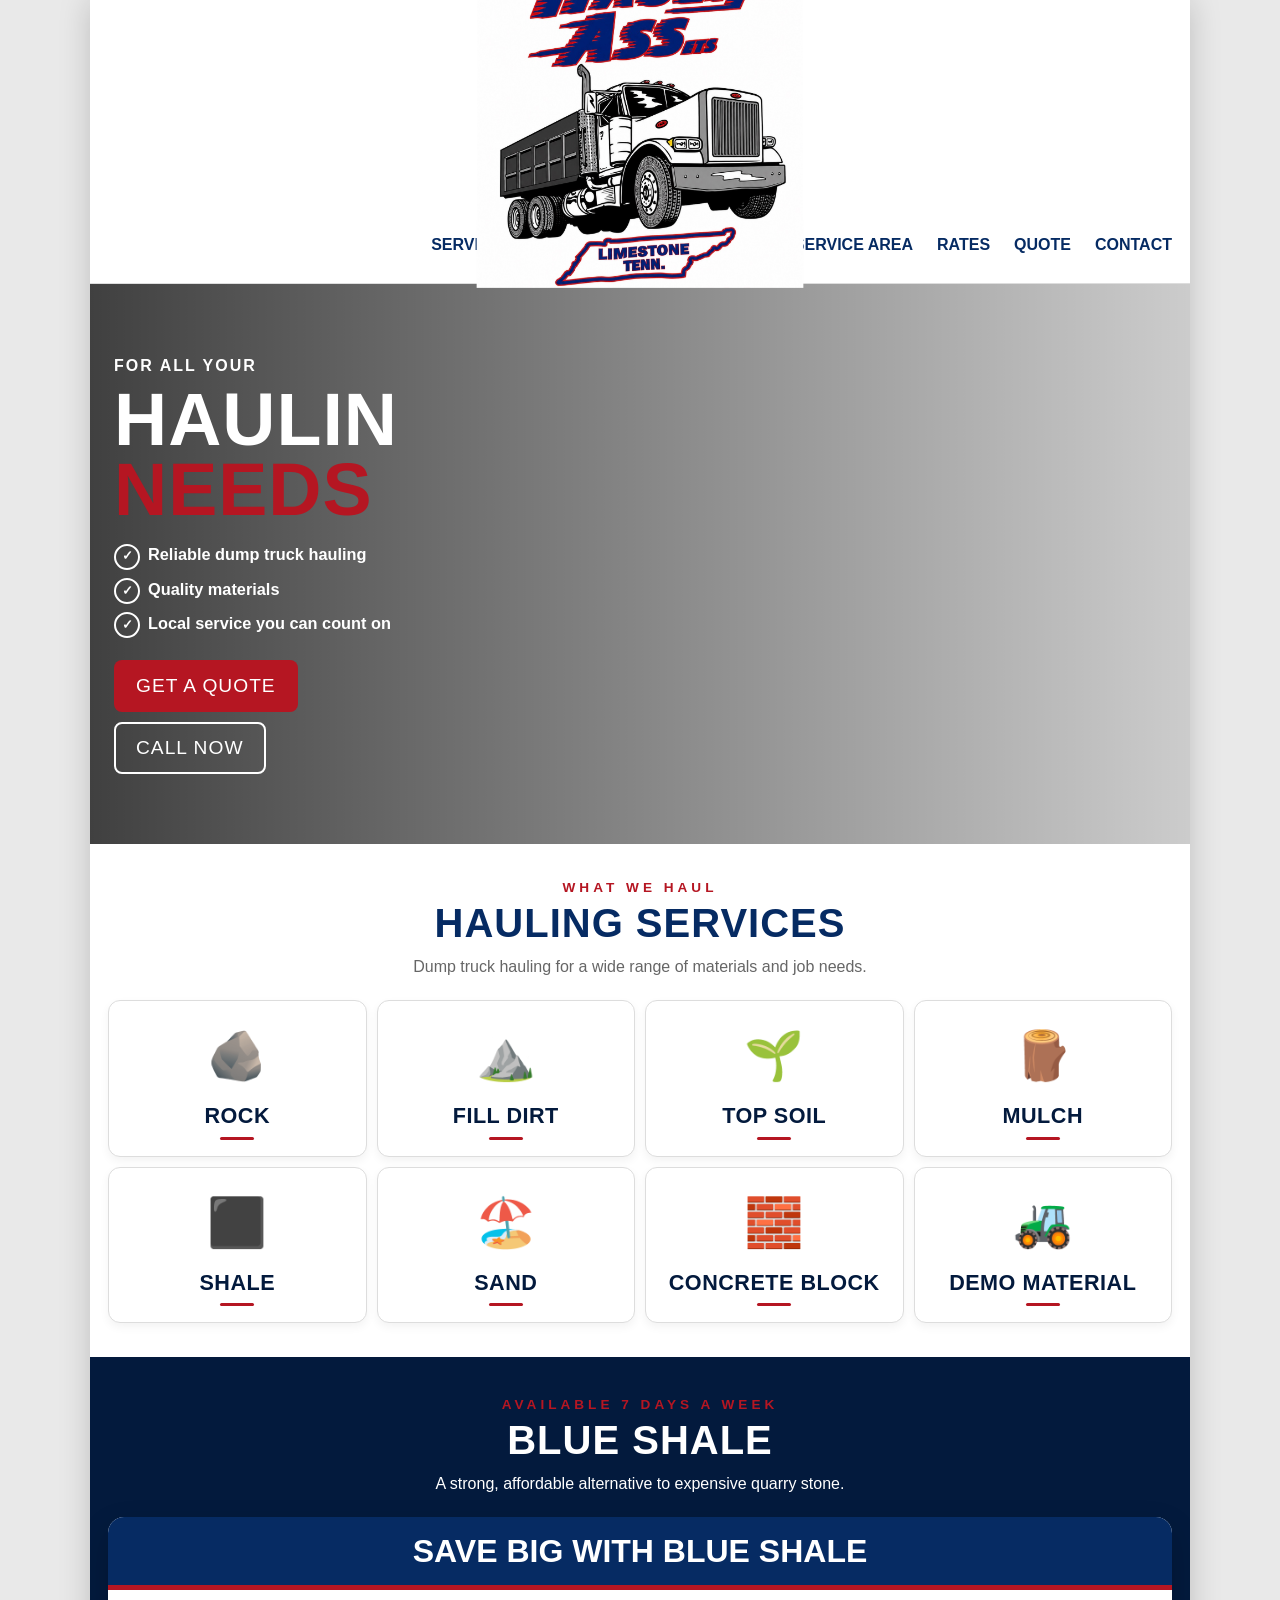
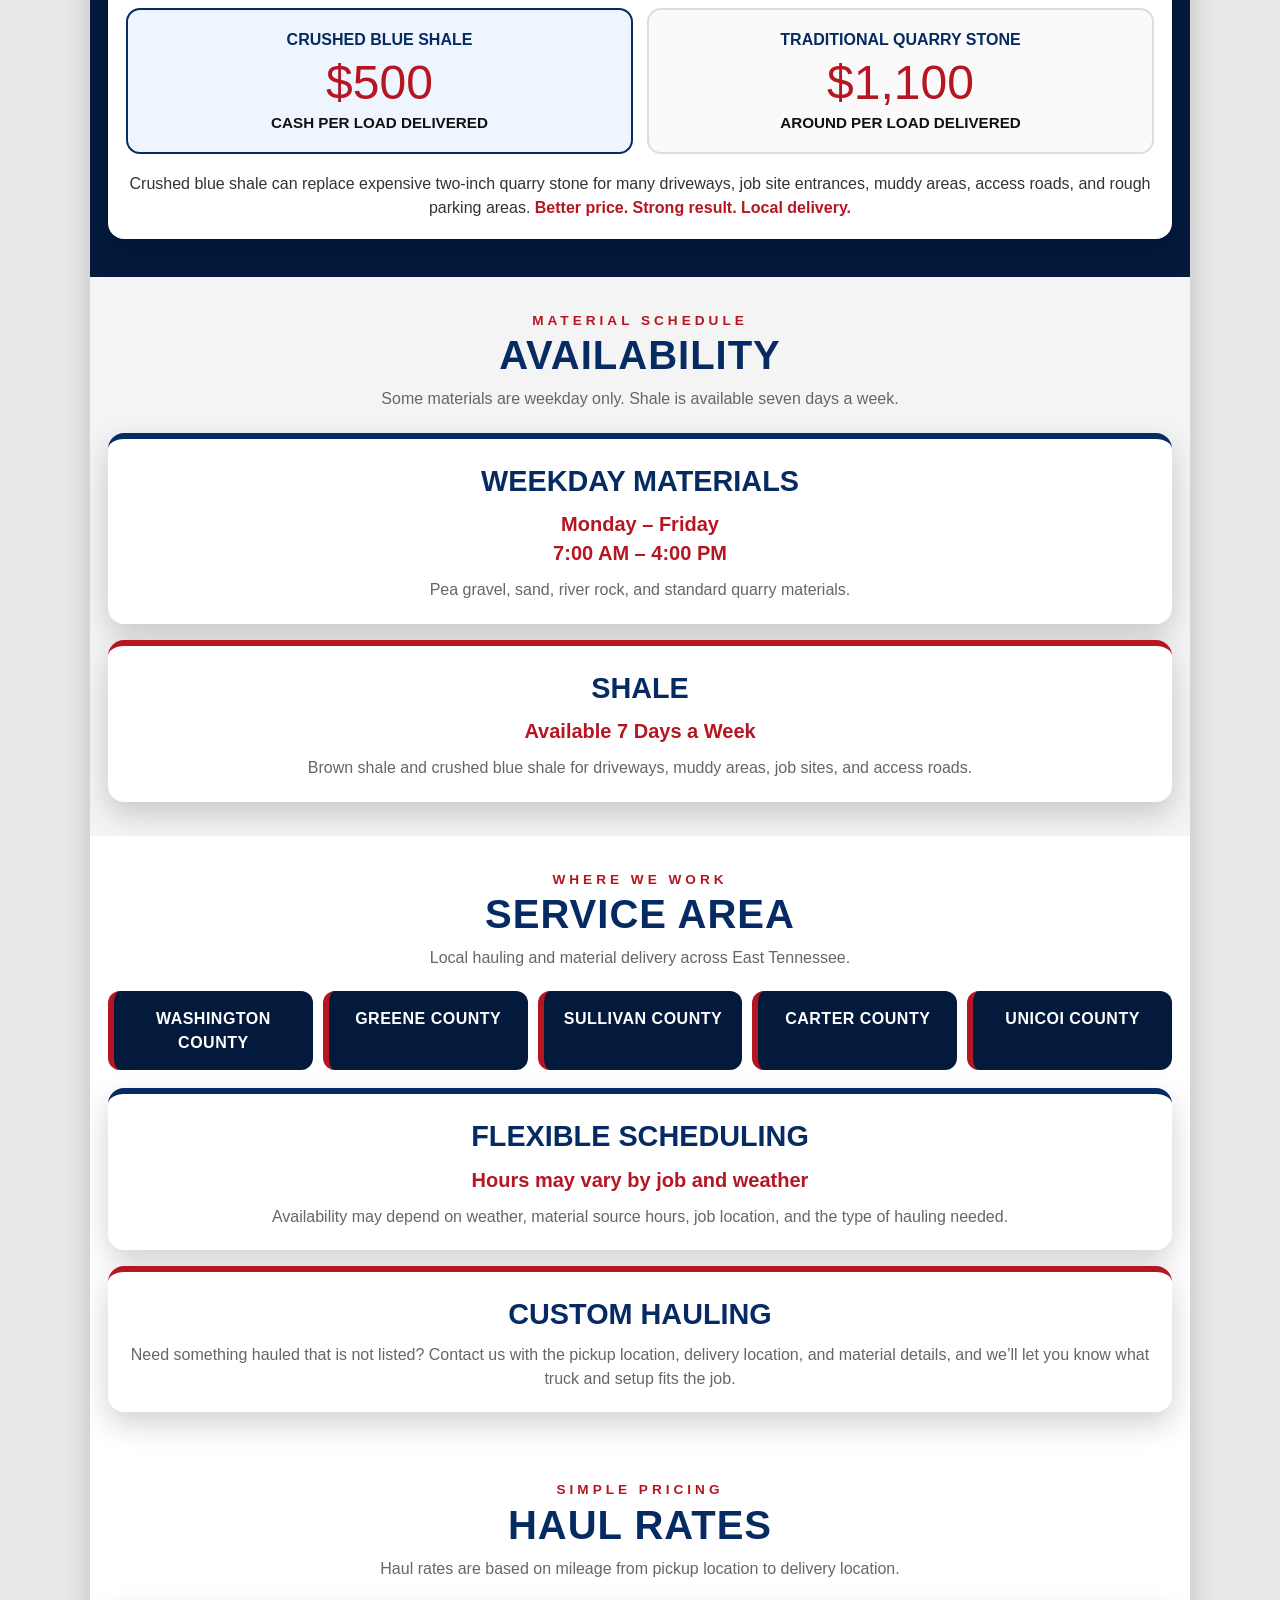
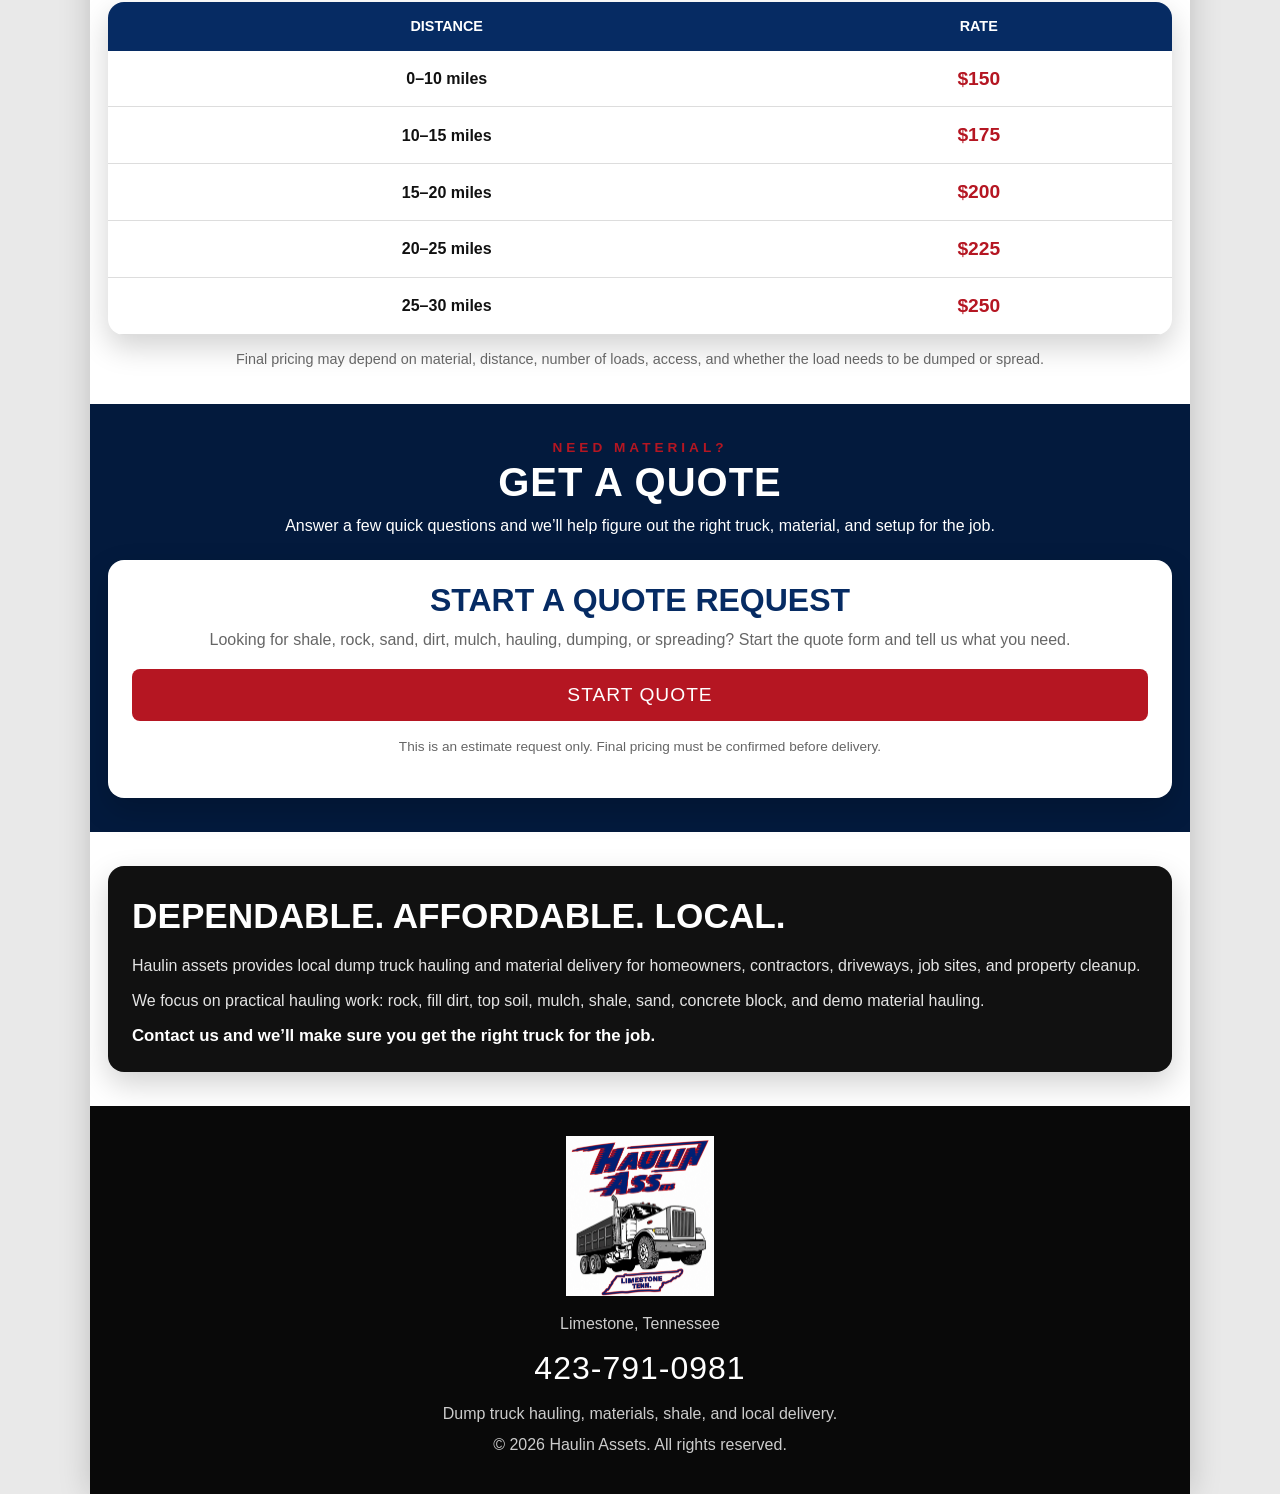
==== index.html @ c2691065 "Add files via upload" ====
<!DOCTYPE html>
<html lang="en">
<head>
  <meta charset="UTF-8" />
  <meta name="viewport" content="width=device-width, initial-scale=1.0" />

  <title>Haulin Assets | Dump Truck Hauling</title>

  <meta
    name="description"
    content="Haulin Assets provides dump truck hauling, shale, rock, fill dirt, top soil, mulch, sand, concrete block, and material delivery in Limestone, Tennessee and surrounding areas."
  />

  <link rel="stylesheet" href="style.css" />
</head>

<body>

  <!-- LOGO SLAM INTRO -->
  <div class="intro-screen" id="introScreen">
    <img src="logo.png" alt="Haulin Ass ETS ASSets logo" class="intro-logo" />
  </div>

  <div class="page">

    <header class="header">
      <div class="header-inner">
        <a href="#top" class="logo-wrap" aria-label="Haulin Ass ETS ASSets home">
          <img src="logo.png" alt="Haulin Ass ETS ASSets logo" />
        </a>

        <button class="menu-btn" id="menuBtn" aria-label="Open navigation">
          <span class="menu-icon"></span>
        </button>
      </div>

      <nav class="nav" id="nav">
        <a href="#services">Services</a>
        <a href="#blue-shale">Blue Shale</a>
        <a href="#availability">Availability</a>
        <a href="#service-area">Service Area</a>
        <a href="#rates">Rates</a>
        <a href="quote.html">Quote</a>
        <a href="#contact">Contact</a>
      </nav>
    </header>

    <main id="top">

      <section class="hero">
        <div class="hero-content">
          <div class="eyebrow">For All Your</div>

          <h1>
            Haulin
            <span>Needs</span>
          </h1>

          <ul class="hero-list">
            <li>Reliable dump truck hauling</li>
            <li>Quality materials</li>
            <li>Local service you can count on</li>
          </ul>

          <div class="btn-row">
            <a class="btn btn-red" href="quote.html">Get a Quote</a>
            <a class="btn btn-outline" href="tel:4237910981">Call Now</a>
          </div>
        </div>
      </section>

      <section id="services">
        <div class="section-title">
          <div class="small">What We Haul</div>
          <h2>Hauling Services</h2>
          <p>Dump truck hauling for a wide range of materials and job needs.</p>
        </div>

        <div class="service-grid">
          <div class="service-card">
            <div class="service-icon">🪨</div>
            <h3>Rock</h3>
          </div>

          <div class="service-card">
            <div class="service-icon">⛰️</div>
            <h3>Fill Dirt</h3>
          </div>

          <div class="service-card">
            <div class="service-icon">🌱</div>
            <h3>Top Soil</h3>
          </div>

          <div class="service-card">
            <div class="service-icon">🪵</div>
            <h3>Mulch</h3>
          </div>

          <div class="service-card">
            <div class="service-icon">⬛</div>
            <h3>Shale</h3>
          </div>

          <div class="service-card">
            <div class="service-icon">🏖️</div>
            <h3>Sand</h3>
          </div>

          <div class="service-card">
            <div class="service-icon">🧱</div>
            <h3>Concrete Block</h3>
          </div>

          <div class="service-card">
            <div class="service-icon">🚜</div>
            <h3>Demo Material</h3>
          </div>
        </div>
      </section>

      <section class="blue-shale" id="blue-shale">
        <div class="section-title">
          <div class="small">Available 7 Days a Week</div>
          <h2>Blue Shale</h2>
          <p>A strong, affordable alternative to expensive quarry stone.</p>
        </div>

        <div class="price-box">
          <div class="price-top">
            <h3>Save Big With Blue Shale</h3>
          </div>

          <div class="compare">
            <div class="compare-card highlight">
              <h4>Crushed Blue Shale</h4>
              <div class="price">$500</div>
              <div class="price-note">Cash per load delivered</div>
            </div>

            <div class="compare-card">
              <h4>Traditional Quarry Stone</h4>
              <div class="price">$1,100</div>
              <div class="price-note">Around per load delivered</div>
            </div>
          </div>

          <div class="shale-copy">
            <p>
              Crushed blue shale can replace expensive two-inch quarry stone for many driveways,
              job site entrances, muddy areas, access roads, and rough parking areas.
              <strong>Better price. Strong result. Local delivery.</strong>
            </p>
          </div>
        </div>
      </section>

      <section class="availability" id="availability">
        <div class="section-title">
          <div class="small">Material Schedule</div>
          <h2>Availability</h2>
          <p>Some materials are weekday only. Shale is available seven days a week.</p>
        </div>

        <div class="availability-card">
          <h3>Weekday Materials</h3>
          <div class="time">Monday – Friday<br />7:00 AM – 4:00 PM</div>
          <p>Pea gravel, sand, river rock, and standard quarry materials.</p>
        </div>

        <div class="availability-card">
          <h3>Shale</h3>
          <div class="time">Available 7 Days a Week</div>
          <p>Brown shale and crushed blue shale for driveways, muddy areas, job sites, and access roads.</p>
        </div>
      </section>

      <section class="service-area" id="service-area">
        <div class="section-title">
          <div class="small">Where We Work</div>
          <h2>Service Area</h2>
          <p>Local hauling and material delivery across East Tennessee.</p>
        </div>

        <div class="area-grid">
          <div class="area-card">Washington County</div>
          <div class="area-card">Greene County</div>
          <div class="area-card">Sullivan County</div>
          <div class="area-card">Carter County</div>
          <div class="area-card">Unicoi County</div>
        </div>

        <div class="availability-card area-note">
          <h3>Flexible Scheduling</h3>
          <div class="time">Hours may vary by job and weather</div>
          <p>
            Availability may depend on weather, material source hours, job location,
            and the type of hauling needed.
          </p>
        </div>

        <div class="availability-card area-note">
          <h3>Custom Hauling</h3>
          <p>
            Need something hauled that is not listed? Contact us with the pickup location,
            delivery location, and material details, and we’ll let you know what truck
            and setup fits the job.
          </p>
        </div>
      </section>

      <section id="rates">
        <div class="section-title">
          <div class="small">Simple Pricing</div>
          <h2>Haul Rates</h2>
          <p>Haul rates are based on mileage from pickup location to delivery location.</p>
        </div>

        <table class="rates-table">
          <thead>
            <tr>
              <th>Distance</th>
              <th>Rate</th>
            </tr>
          </thead>

          <tbody>
            <tr>
              <td>0–10 miles</td>
              <td>$150</td>
            </tr>
            <tr>
              <td>10–15 miles</td>
              <td>$175</td>
            </tr>
            <tr>
              <td>15–20 miles</td>
              <td>$200</td>
            </tr>
            <tr>
              <td>20–25 miles</td>
              <td>$225</td>
            </tr>
            <tr>
              <td>25–30 miles</td>
              <td>$250</td>
            </tr>
          </tbody>
        </table>

        <p class="rate-note">
          Final pricing may depend on material, distance, number of loads, access,
          and whether the load needs to be dumped or spread.
        </p>
      </section>

      <section class="quote-preview" id="quote">
        <div class="section-title">
          <div class="small">Need Material?</div>
          <h2>Get a Quote</h2>
          <p>
            Answer a few quick questions and we’ll help figure out the right truck,
            material, and setup for the job.
          </p>
        </div>

        <div class="quote-preview-card">
          <h3>Start a Quote Request</h3>

          <p>
            Looking for shale, rock, sand, dirt, mulch, hauling, dumping, or spreading?
            Start the quote form and tell us what you need.
          </p>

          <a class="btn btn-red" href="quote.html">Start Quote</a>

          <p class="quote-small-note">
            This is an estimate request only. Final pricing must be confirmed before delivery.
          </p>
        </div>
      </section>

      <section id="about">
        <div class="about-box">
          <h2>Dependable. Affordable. Local.</h2>

          <p>
            Haulin assets provides local dump truck hauling and material delivery
            for homeowners, contractors, driveways, job sites, and property cleanup.
          </p>

          <p>
            We focus on practical hauling work: rock, fill dirt, top soil, mulch, shale,
            sand, concrete block, and demo material hauling.
          </p>

          <p>
            Contact us and we’ll make sure you get the right truck for the job.
          </p>
        </div>
      </section>

    </main>

    <footer class="footer" id="contact">
      <div class="footer-logo">
        <img src="logo.png" alt="Haulin Ass ETS ASSets logo" />
      </div>

      <p>Limestone, Tennessee</p>
      <div class="phone-large">423-791-0981</div>
      <p>Dump truck hauling, materials, shale, and local delivery.</p>
      <p>© 2026 Haulin Assets. All rights reserved.</p>
    </footer>

  </div>

  <div class="bottom-bar">
    <a href="tel:4237910981">
      <span>☎</span>
      Call Now
    </a>

    <a href="quote.html">
      <span>☑</span>
      Get Quote
    </a>

    <a href="#service-area">
      <span>📍</span>
      Service Area
    </a>
  </div>

  <script src="script.js"></script>
</body>
</html>
---- style.css ----
:root {
  --red: #b51622;
  --blue: #062b63;
  --dark-blue: #031a3d;
  --black: #111;
  --white: #fff;
  --light: #f4f4f4;
  --gray: #666;
  --border: #ddd;
  --radius: 16px;
  --shadow: 0 12px 30px rgba(0, 0, 0, 0.18);
  --font-main: Arial, Helvetica, sans-serif;
  --font-heavy: Impact, Haettenschweiler, "Arial Narrow Bold", sans-serif;
}

* {
  box-sizing: border-box;
  margin: 0;
  padding: 0;
}

html {
  scroll-behavior: smooth;
}

body {
  font-family: var(--font-main);
  background: #e9e9e9;
  color: var(--black);
  line-height: 1.45;
}

img {
  display: block;
  width: 100%;
}

a {
  color: inherit;
  text-decoration: none;
}

.page {
  max-width: 480px;
  margin: 0 auto;
  background: var(--white);
  min-height: 100vh;
  overflow: hidden;
  box-shadow: 0 0 30px rgba(0, 0, 0, 0.18);
  padding-bottom: 78px;
}

/* HEADER */

.header {
  position: sticky;
  top: 0;
  z-index: 50;
  background: rgba(255, 255, 255, 0.98);
  border-bottom: 1px solid var(--border);
  backdrop-filter: blur(10px);
}

.header-inner {
  min-height: 230px;
  height: auto;
  padding: 10px 12px;
  display: flex;
  align-items: center;
  justify-content: center;
  position: relative;
  overflow: visible;
}

.logo-wrap {
  width: 100%;
  max-width: 72%;
  height: 210px;
  display: flex;
  align-items: center;
  justify-content: center;
  overflow: visible;
}

.logo-wrap img {
  width: 100%;
  height: 100%;
  max-height: none;
  object-fit: contain;
  transform: none;
  transform-origin: center;
}

.menu-btn {
  width: 48px;
  height: 48px;
  border: none;
  background: transparent;
  display: grid;
  place-items: center;
  cursor: pointer;
  position: absolute;
  right: 20px;
  top: 50%;
  transform: translateY(-50%);
  flex-shrink: 0;
  z-index: 5;
}

.menu-icon,
.menu-icon::before,
.menu-icon::after {
  content: "";
  display: block;
  width: 34px;
  height: 4px;
  background: var(--dark-blue);
  border-radius: 100px;
}

.menu-icon::before {
  transform: translateY(-11px);
}

.menu-icon::after {
  transform: translateY(7px);
}

.nav {
  display: none;
  padding: 0 18px 16px;
  background: var(--white);
  border-top: 1px solid var(--border);
}

.nav.open {
  display: block;
}

.nav a {
  display: block;
  padding: 13px 0;
  font-weight: 900;
  text-transform: uppercase;
  color: var(--blue);
  border-bottom: 1px solid var(--border);
}

/* HERO */

.hero {
  position: relative;
  min-height: 420px;
  background:
    linear-gradient(90deg, rgba(0, 0, 0, 0.75), rgba(0, 0, 0, 0.2)),
    url("hero-truck.jpg");
  background-size: cover;
  background-position: center;
  display: flex;
  align-items: center;
  padding: 36px 24px;
  color: var(--white);
}

.hero-content {
  max-width: 330px;
}

.eyebrow {
  font-weight: 900;
  text-transform: uppercase;
  letter-spacing: 2px;
  color: var(--white);
  font-size: 1rem;
  margin-bottom: 8px;
}

.hero h1 {
  font-family: var(--font-heavy);
  text-transform: uppercase;
  line-height: 0.95;
  font-size: clamp(3rem, 14vw, 4.6rem);
  letter-spacing: 1px;
  margin-bottom: 18px;
}

.hero h1 span {
  color: var(--red);
  display: block;
}

.hero-list {
  list-style: none;
  margin-bottom: 22px;
  display: grid;
  gap: 8px;
  font-weight: 700;
  font-size: 1.02rem;
}

.hero-list li::before {
  content: "✓";
  display: inline-grid;
  place-items: center;
  width: 22px;
  height: 22px;
  margin-right: 8px;
  border: 2px solid var(--white);
  border-radius: 50%;
  font-size: 0.8rem;
}

.btn-row {
  display: flex;
  flex-wrap: wrap;
  gap: 10px;
}

.btn {
  display: inline-flex;
  align-items: center;
  justify-content: center;
  min-height: 52px;
  padding: 0 20px;
  border-radius: 8px;
  border: 2px solid transparent;
  font-family: var(--font-heavy);
  text-transform: uppercase;
  letter-spacing: 1px;
  font-size: 1.2rem;
  cursor: pointer;
}

.btn-red {
  background: var(--red);
  color: var(--white);
}

.btn-blue {
  background: var(--blue);
  color: var(--white);
}

.btn-outline {
  background: transparent;
  border-color: var(--white);
  color: var(--white);
}

/* GENERAL SECTIONS */

section {
  padding: 34px 18px;
}

.section-title {
  text-align: center;
  margin-bottom: 22px;
}

.section-title .small {
  text-transform: uppercase;
  letter-spacing: 4px;
  color: var(--red);
  font-weight: 900;
  font-size: 0.85rem;
  margin-bottom: 5px;
}

.section-title h2 {
  font-family: var(--font-heavy);
  text-transform: uppercase;
  font-size: 2.5rem;
  line-height: 1;
  color: var(--blue);
  letter-spacing: 1px;
}

.section-title p {
  margin-top: 12px;
  color: var(--gray);
  font-size: 1rem;
}

/* SERVICES */

.service-grid {
  display: grid;
  grid-template-columns: repeat(2, 1fr);
  gap: 10px;
}

.service-card {
  border: 1px solid var(--border);
  border-radius: 12px;
  background: var(--white);
  padding: 16px 10px;
  text-align: center;
  box-shadow: 0 4px 10px rgba(0, 0, 0, 0.05);
}

.service-icon {
  height: 78px;
  display: grid;
  place-items: center;
  font-size: 3rem;
  margin-bottom: 10px;
}

.service-card h3 {
  font-family: var(--font-heavy);
  text-transform: uppercase;
  color: var(--dark-blue);
  font-size: 1.35rem;
  line-height: 1;
  letter-spacing: 0.5px;
}

.service-card h3::after {
  content: "";
  display: block;
  width: 34px;
  height: 3px;
  background: var(--red);
  margin: 10px auto 0;
  border-radius: 100px;
}

/* BLUE SHALE */

.blue-shale {
  background: var(--dark-blue);
  color: var(--white);
  padding-top: 38px;
  padding-bottom: 38px;
}

.blue-shale .section-title h2,
.blue-shale .section-title p {
  color: var(--white);
}

.price-box {
  background: var(--white);
  color: var(--black);
  border-radius: var(--radius);
  overflow: hidden;
  box-shadow: var(--shadow);
}

.price-top {
  padding: 18px;
  background: var(--blue);
  color: var(--white);
  text-align: center;
  border-bottom: 5px solid var(--red);
}

.price-top h3 {
  font-family: var(--font-heavy);
  text-transform: uppercase;
  font-size: 2rem;
  line-height: 1;
}

.compare {
  display: grid;
  grid-template-columns: 1fr;
  gap: 14px;
  padding: 18px;
}

.compare-card {
  border: 2px solid var(--border);
  border-radius: 14px;
  padding: 18px;
  text-align: center;
  background: #fafafa;
}

.compare-card.highlight {
  border-color: var(--blue);
  background: #eef5ff;
}

.compare-card h4 {
  text-transform: uppercase;
  color: var(--blue);
  font-weight: 900;
  margin-bottom: 8px;
}

.price {
  font-family: var(--font-heavy);
  color: var(--red);
  font-size: 3rem;
  line-height: 1;
}

.price-note {
  text-transform: uppercase;
  font-weight: 900;
  color: var(--black);
  font-size: 0.95rem;
  margin-top: 5px;
}

.shale-copy {
  padding: 0 18px 20px;
  color: #333;
  text-align: center;
}

.shale-copy strong {
  color: var(--red);
}

/* AVAILABILITY */

.availability {
  background: var(--light);
}

.availability-card {
  background: var(--white);
  border-radius: var(--radius);
  padding: 22px;
  box-shadow: var(--shadow);
  text-align: center;
  border-top: 6px solid var(--blue);
}

.availability-card + .availability-card {
  margin-top: 16px;
  border-top-color: var(--red);
}

.availability-card h3 {
  font-family: var(--font-heavy);
  text-transform: uppercase;
  color: var(--blue);
  font-size: 1.8rem;
  margin-bottom: 8px;
}

.availability-card .time {
  font-weight: 900;
  color: var(--red);
  font-size: 1.25rem;
  margin-bottom: 10px;
}

.availability-card p {
  color: var(--gray);
}

/* SERVICE AREA */

.service-area {
  background: var(--white);
}

.area-grid {
  display: grid;
  grid-template-columns: 1fr;
  gap: 10px;
  margin-bottom: 18px;
}

.area-card {
  background: var(--dark-blue);
  color: var(--white);
  border-left: 6px solid var(--red);
  padding: 16px;
  border-radius: 12px;
  font-weight: 900;
  text-transform: uppercase;
  text-align: center;
  letter-spacing: 0.5px;
}

.area-note {
  margin-top: 16px;
}

/* RATES */

.rates-table {
  width: 100%;
  border-collapse: collapse;
  background: var(--white);
  overflow: hidden;
  border-radius: var(--radius);
  box-shadow: var(--shadow);
}

.rates-table th {
  background: var(--blue);
  color: var(--white);
  text-transform: uppercase;
  padding: 14px 10px;
  font-size: 0.9rem;
}

.rates-table td {
  padding: 14px 10px;
  border-bottom: 1px solid var(--border);
  text-align: center;
  font-weight: 700;
}

.rates-table td:last-child {
  color: var(--red);
  font-weight: 900;
  font-size: 1.2rem;
}

.rate-note {
  margin-top: 14px;
  color: var(--gray);
  font-size: 0.9rem;
  text-align: center;
}

/* QUOTE PREVIEW */

.quote-preview {
  background: var(--dark-blue);
  color: var(--white);
}

.quote-preview .section-title h2,
.quote-preview .section-title p {
  color: var(--white);
}

.quote-preview-card {
  background: var(--white);
  color: var(--black);
  border-radius: var(--radius);
  padding: 24px;
  text-align: center;
  box-shadow: var(--shadow);
}

.quote-preview-card h3 {
  font-family: var(--font-heavy);
  text-transform: uppercase;
  color: var(--blue);
  font-size: 2rem;
  line-height: 1;
  margin-bottom: 12px;
}

.quote-preview-card p {
  color: var(--gray);
  margin-bottom: 18px;
}

.quote-preview-card .btn {
  width: 100%;
}

.quote-small-note {
  margin-top: 16px;
  font-size: 0.85rem;
  color: var(--gray);
}

/* QUOTE WIZARD PAGE */

.wizard-hero {
  background: var(--dark-blue);
  color: var(--white);
  padding-bottom: 24px;
}

.wizard-hero .section-title h2,
.wizard-hero .section-title p {
  color: var(--white);
}

.wizard-section {
  background: var(--light);
}

.wizard-form {
  background: var(--white);
  border-radius: var(--radius);
  padding: 20px;
  box-shadow: var(--shadow);
}

.wizard-progress {
  width: 100%;
  height: 10px;
  background: #e5e5e5;
  border-radius: 999px;
  overflow: hidden;
  margin-bottom: 22px;
}

.wizard-progress-bar {
  height: 100%;
  width: 9.09%;
  background: var(--red);
  border-radius: 999px;
  transition: 0.25s ease;
}

.wizard-step {
  display: none;
}

.wizard-step.active {
  display: block;
}

.wizard-step h3 {
  font-family: var(--font-heavy);
  text-transform: uppercase;
  color: var(--blue);
  font-size: 2rem;
  line-height: 1;
  text-align: center;
  margin-bottom: 18px;
}

.wizard-hint {
  text-align: center;
  color: var(--gray);
  font-weight: 700;
  margin: -8px 0 18px;
}

.choice-grid {
  display: grid;
  gap: 10px;
}

.choice-btn {
  border: 2px solid var(--border);
  background: var(--white);
  color: var(--blue);
  border-radius: 12px;
  padding: 18px 14px;
  font-weight: 900;
  text-transform: uppercase;
  font-size: 1rem;
  cursor: pointer;
  transition: 0.15s ease;
}

.choice-btn:hover,
.choice-btn.selected {
  background: var(--blue);
  border-color: var(--blue);
  color: var(--white);
}

.wizard-form label {
  display: grid;
  gap: 8px;
  margin-bottom: 18px;
  color: var(--blue);
  font-weight: 900;
  text-transform: uppercase;
  font-size: 0.9rem;
}

.wizard-form input,
.wizard-form select,
.wizard-form textarea {
  width: 100%;
  min-height: 52px;
  border: 2px solid var(--border);
  border-radius: 10px;
  background: #fff;
  color: var(--black);
  padding: 12px 14px;
  font-size: 1rem;
  font-family: var(--font-main);
  appearance: auto;
}

.wizard-form textarea {
  min-height: 120px;
  resize: vertical;
}

.wizard-form input::placeholder,
.wizard-form textarea::placeholder {
  color: #999;
}

.date-field {
  margin-top: 16px;
}

.wizard-controls {
  display: flex;
  gap: 10px;
  margin-top: 20px;
}

.wizard-controls .btn {
  flex: 1;
}

.review-box {
  background: var(--light);
  border: 1px solid var(--border);
  border-radius: 12px;
  padding: 16px;
  color: var(--black);
  margin-bottom: 16px;
}

.review-box p {
  margin-bottom: 8px;
}

.review-box strong {
  color: var(--blue);
}

.form-note-dark {
  color: var(--gray);
  font-size: 0.9rem;
  text-align: center;
  margin: 14px 0;
}

/* PHOTO UPLOAD SECTION */

.photo-upload-box {
  display: none;
  margin-top: 18px;
  background: var(--light);
  border: 2px solid var(--border);
  border-radius: 14px;
  padding: 18px;
  text-align: center;
}

.photo-upload-box.show {
  display: block;
}

.photo-upload-box h4 {
  font-family: var(--font-heavy);
  text-transform: uppercase;
  color: var(--blue);
  font-size: 1.6rem;
  margin-bottom: 8px;
}

.photo-upload-box p {
  color: var(--gray);
  margin-bottom: 14px;
}

.upload-card {
  display: grid;
  gap: 10px;
  background: var(--white);
  border: 2px dashed var(--blue);
  border-radius: 12px;
  padding: 16px;
  margin-bottom: 12px;
  color: var(--blue);
  font-weight: 900;
  text-transform: uppercase;
  cursor: pointer;
}

.upload-card input {
  border: none;
  padding: 0;
  min-height: auto;
  font-size: 0.9rem;
}

/* ABOUT */

.about-box {
  background: #111;
  color: var(--white);
  border-radius: var(--radius);
  padding: 24px;
  box-shadow: var(--shadow);
}

.about-box h2 {
  font-family: var(--font-heavy);
  text-transform: uppercase;
  font-size: 2.2rem;
  color: var(--white);
  margin-bottom: 12px;
}

.about-box p {
  margin-bottom: 12px;
  color: #e4e4e4;
}

.about-box p:last-child {
  margin-bottom: 0;
  font-weight: 900;
  color: var(--white);
  font-size: 1.05rem;
}

/* FOOTER */

.footer {
  background: #090909;
  color: var(--white);
  padding: 30px 18px;
  text-align: center;
}

.footer-logo {
  width: 300px;
  max-width: 90%;
  margin: 0 auto 16px;
}

.footer-logo img {
  width: 100%;
  max-height: 160px;
  object-fit: contain;
}

.footer p {
  color: #ccc;
  margin-bottom: 8px;
}

.phone-large {
  font-family: var(--font-heavy);
  font-size: 2rem;
  color: var(--white);
  letter-spacing: 1px;
  margin: 10px 0;
}

/* BOTTOM BAR */

.bottom-bar {
  position: fixed;
  bottom: 0;
  left: 50%;
  transform: translateX(-50%);
  width: min(480px, 100%);
  z-index: 60;
  background: var(--blue);
  display: grid;
  grid-template-columns: repeat(3, 1fr);
  border-top: 4px solid var(--red);
}

.bottom-bar a {
  color: var(--white);
  min-height: 72px;
  display: grid;
  place-items: center;
  text-align: center;
  font-weight: 900;
  text-transform: uppercase;
  font-size: 0.83rem;
  border-right: 1px solid rgba(255, 255, 255, 0.25);
  padding: 8px;
}

.bottom-bar a:last-child {
  border-right: none;
}

.bottom-bar span {
  display: block;
  font-size: 1.3rem;
  margin-bottom: 2px;
}

/* DESKTOP */

@media (min-width: 700px) {
  .page {
    max-width: 1100px;
    padding-bottom: 0;
  }

  .header-inner {
    max-width: 1100px;
    min-height: 220px;
    margin: 0 auto;
    padding: 0 18px;
  }

  .logo-wrap {
    width: 520px;
    max-width: 50%;
    height: 215px;
  }

  .logo-wrap img {
    transform: scale(1.65);
  }

  .menu-btn {
    display: none;
  }

  .nav {
    display: flex;
    justify-content: flex-end;
    gap: 24px;
    padding: 0 18px 14px;
    border-top: none;
  }

  .nav a {
    border-bottom: none;
  }

  .hero {
    min-height: 560px;
  }

  .service-grid {
    grid-template-columns: repeat(4, 1fr);
  }

  .compare {
    grid-template-columns: 1fr 1fr;
  }

  .area-grid {
    grid-template-columns: repeat(5, 1fr);
  }

  .bottom-bar {
    display: none;
  }
}


/* LOGO SLAM INTRO FIX */

.intro-screen {
  position: fixed;
  inset: 0;
  z-index: 9999;
  background: #ffffff;
  display: flex;
  align-items: center;
  justify-content: center;
  overflow: hidden;
}

.intro-screen.hide {
  animation: introFadeOut 0.55s ease forwards;
}

.intro-logo {
  width: min(92vw, 560px);
  max-height: 82vh;
  object-fit: contain;
  transform-origin: center;
  animation: logoSlam 1.25s cubic-bezier(0.2, 1.4, 0.4, 1) forwards;
}

@keyframes logoSlam {
  0% {
    transform: translateY(-120vh) scale(0.65) rotate(-8deg);
    opacity: 0;
  }

  55% {
    transform: translateY(0) scale(1.08) rotate(1deg);
    opacity: 1;
  }

  68% {
    transform: translateY(-16px) scale(0.96) rotate(-1deg);
  }

  78% {
    transform: translateY(0) scale(1.04) rotate(1deg);
  }

  88% {
    transform: translateX(-5px) scale(1);
  }

  92% {
    transform: translateX(5px) scale(1);
  }

  96% {
    transform: translateX(-3px) scale(1);
  }

  100% {
    transform: translateX(0) scale(1);
    opacity: 1;
  }
}

@keyframes introFadeOut {
  from {
    opacity: 1;
    visibility: visible;
  }

  to {
    opacity: 0;
    visibility: hidden;
    pointer-events: none;
  }
}
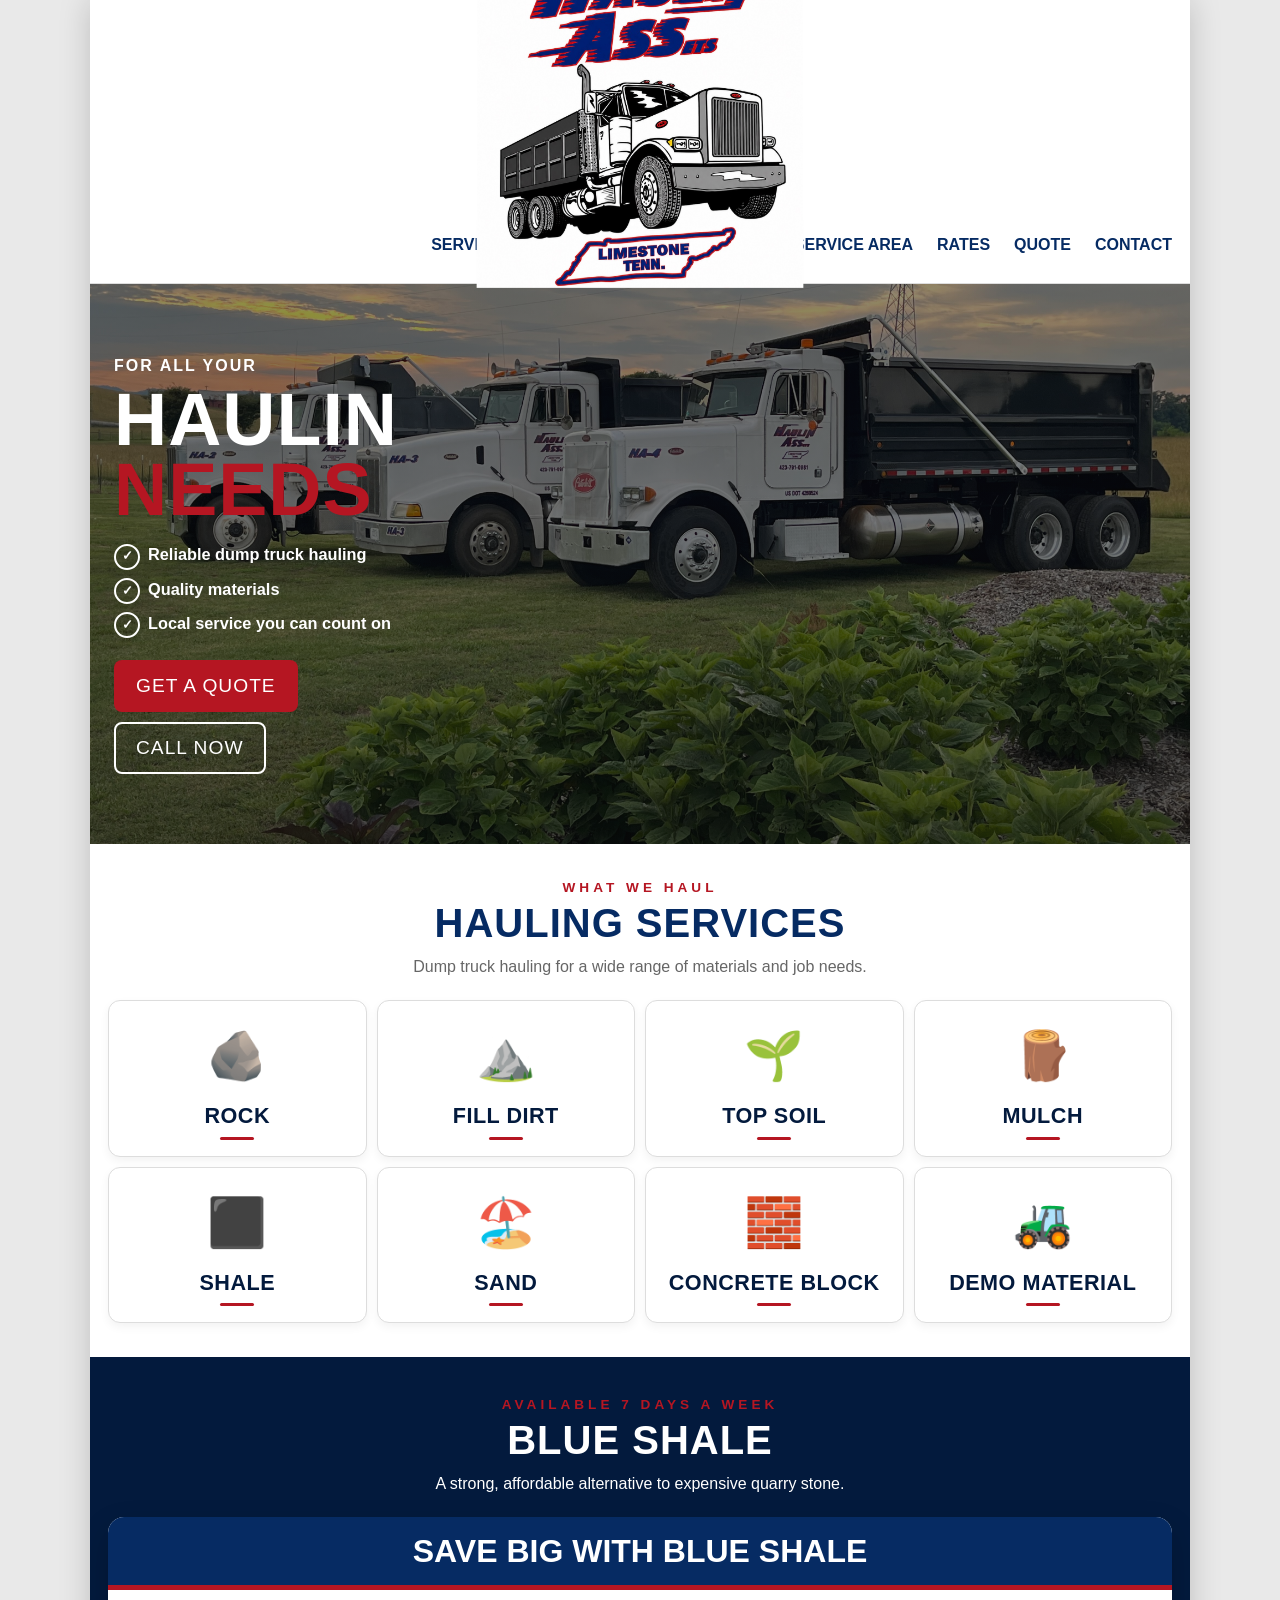
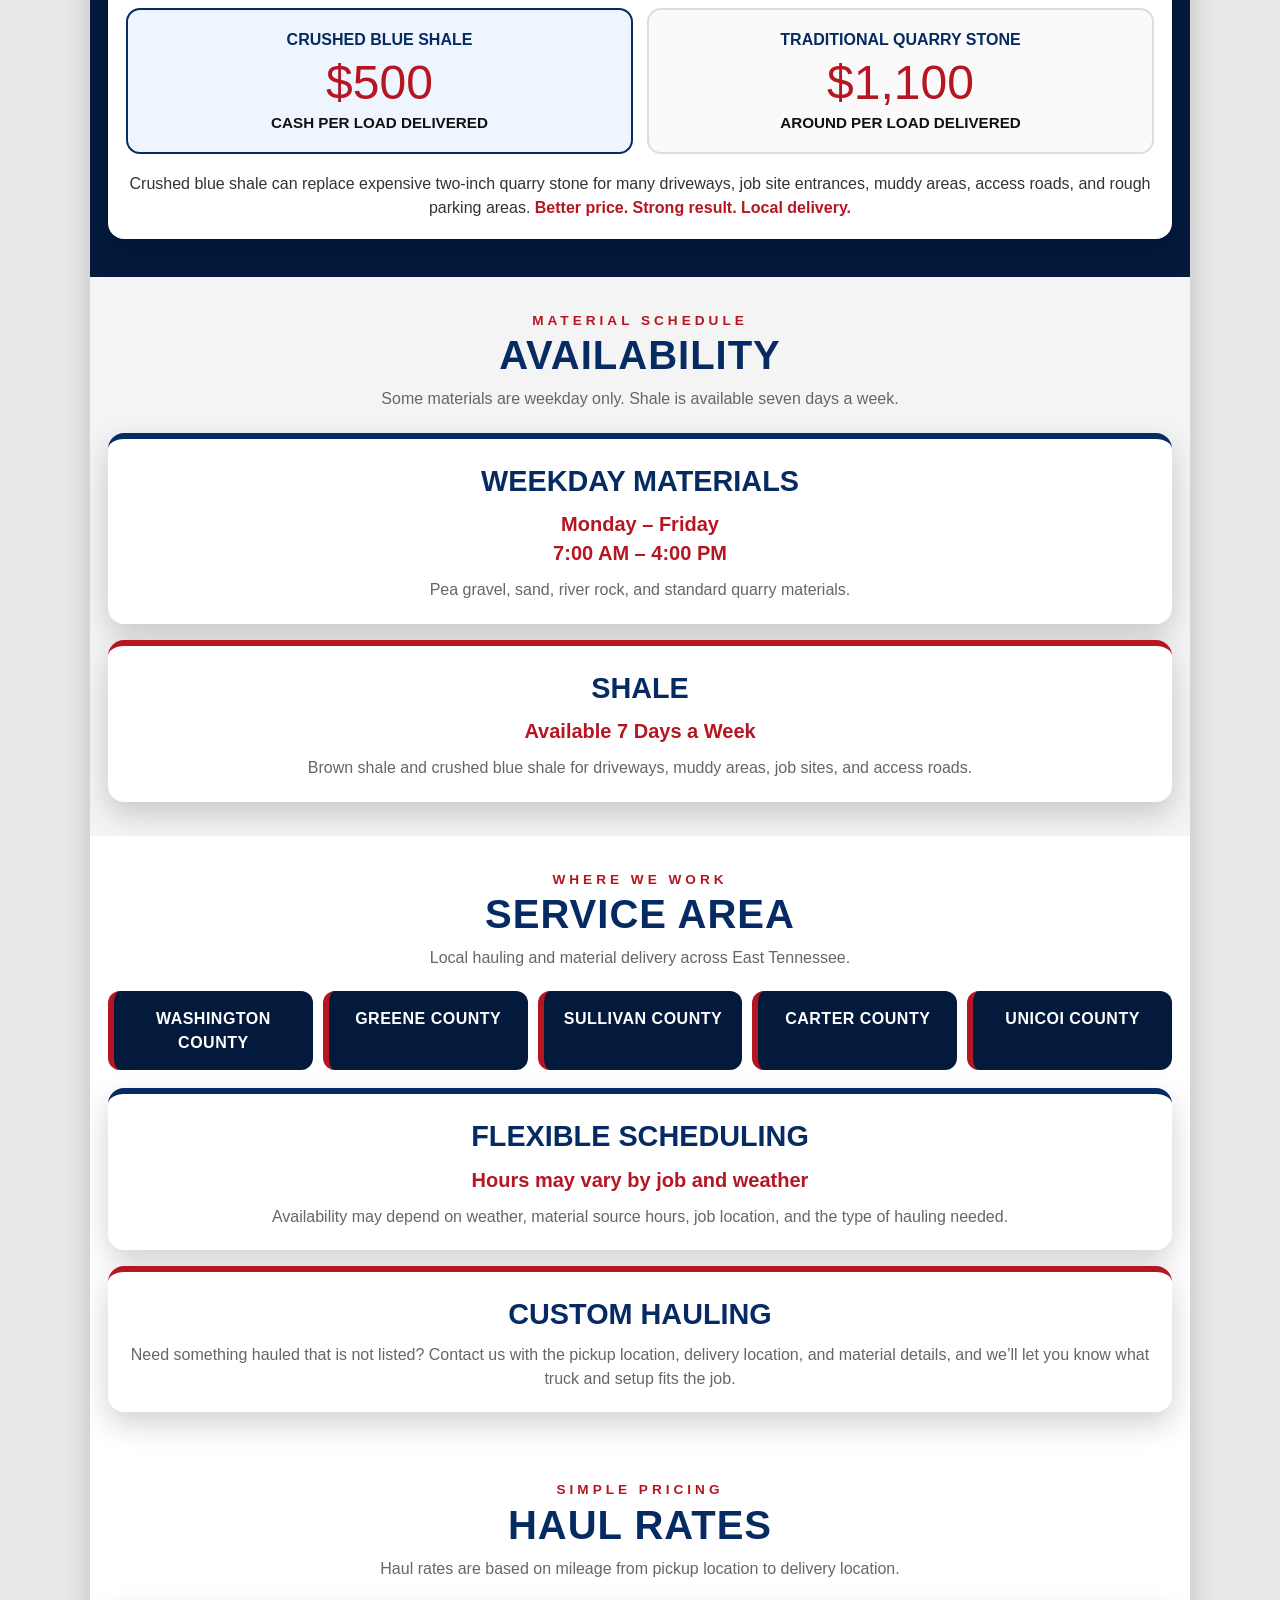
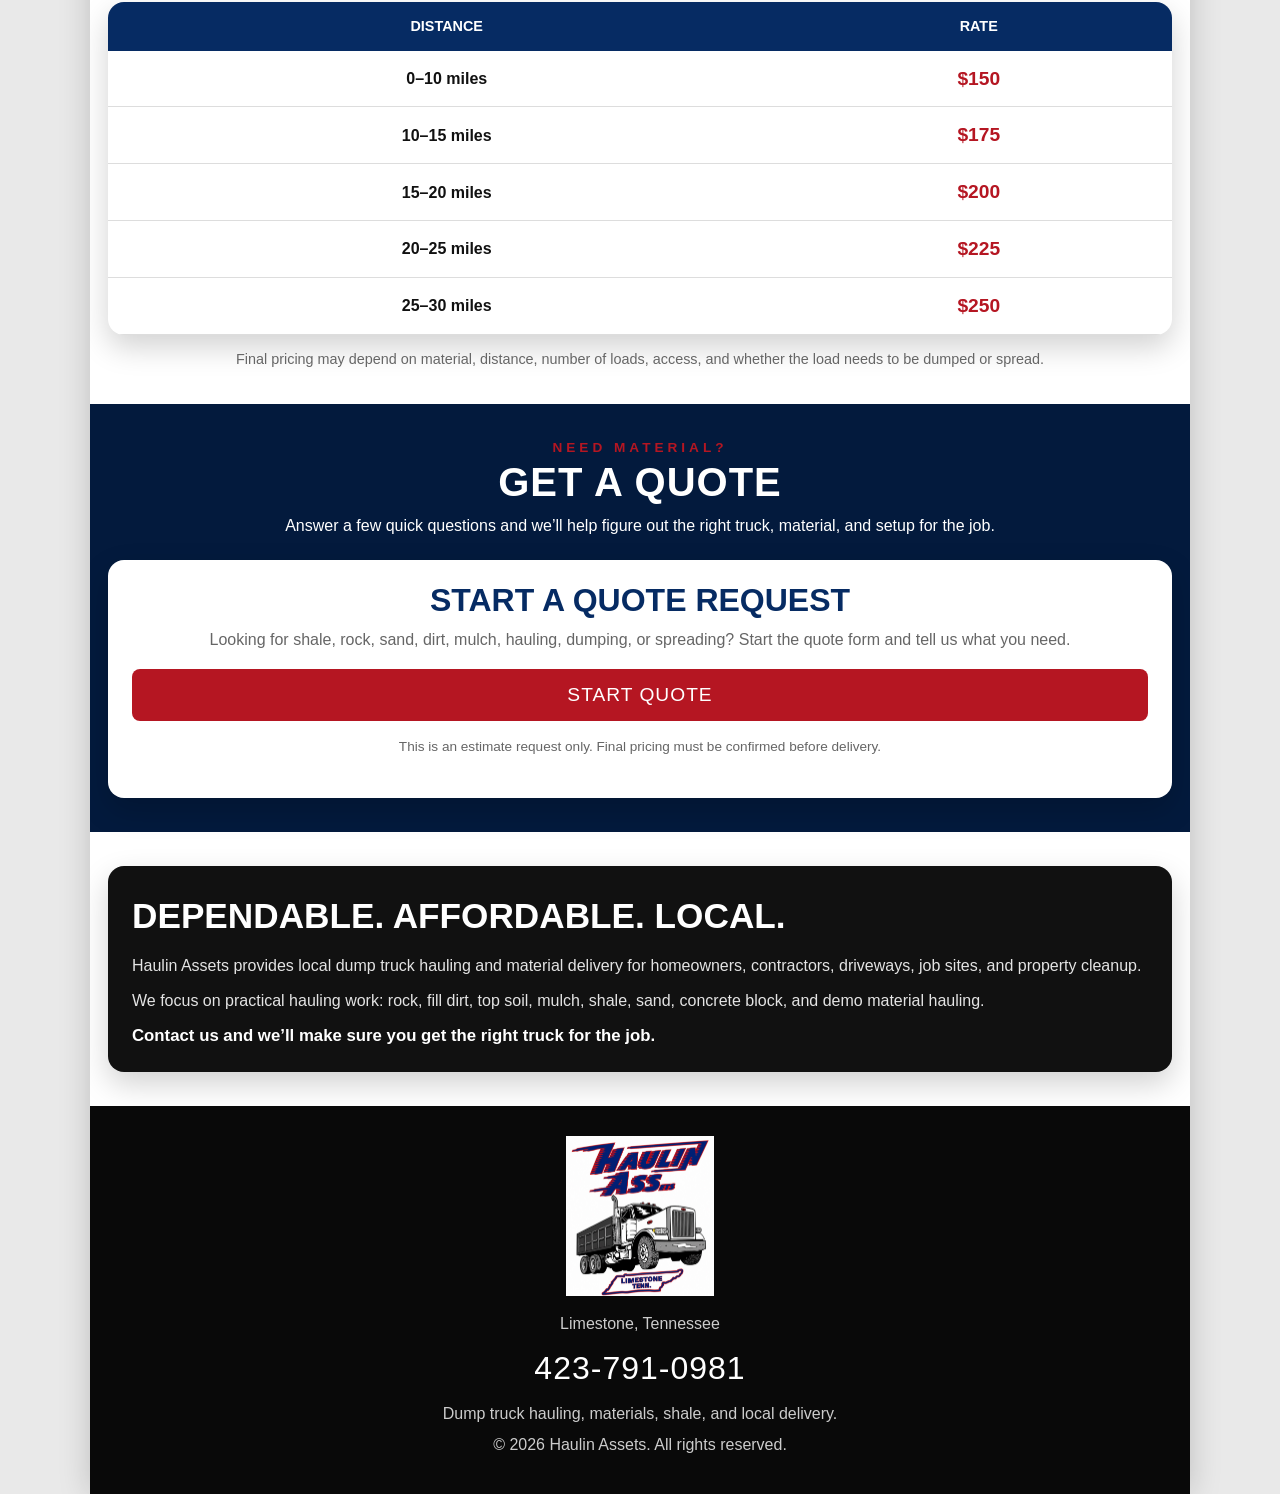
==== commit 3f8f912d: "Correct logo text and update alt attributes" ====
--- a/index.html
+++ b/index.html
@@ -18,15 +18,15 @@
 
   <!-- LOGO SLAM INTRO -->
   <div class="intro-screen" id="introScreen">
-    <img src="logo.png" alt="Haulin Ass ETS ASSets logo" class="intro-logo" />
+    <img src="logo.png" alt="Haulin Assets logo" class="intro-logo" />
   </div>
 
   <div class="page">
 
     <header class="header">
       <div class="header-inner">
-        <a href="#top" class="logo-wrap" aria-label="Haulin Ass ETS ASSets home">
-          <img src="logo.png" alt="Haulin Ass ETS ASSets logo" />
+        <a href="#top" class="logo-wrap" aria-label="Haulin Assets home">
+          <img src="logo.png" alt="Haulin Assets logo" />
         </a>
 
         <button class="menu-btn" id="menuBtn" aria-label="Open navigation">
@@ -47,7 +47,10 @@
 
     <main id="top">
 
-      <section class="hero">
+      <section
+        class="hero"
+        style="background-image: linear-gradient(rgba(10, 10, 10, 0.45), rgba(10, 10, 10, 0.68)), url('IMG_1884.jpeg');"
+      >
         <div class="hero-content">
           <div class="eyebrow">For All Your</div>
 
@@ -229,18 +232,22 @@
               <td>0–10 miles</td>
               <td>$150</td>
             </tr>
+
             <tr>
               <td>10–15 miles</td>
               <td>$175</td>
             </tr>
+
             <tr>
               <td>15–20 miles</td>
               <td>$200</td>
             </tr>
+
             <tr>
               <td>20–25 miles</td>
               <td>$225</td>
             </tr>
+
             <tr>
               <td>25–30 miles</td>
               <td>$250</td>
@@ -285,7 +292,7 @@
           <h2>Dependable. Affordable. Local.</h2>
 
           <p>
-            Haulin assets provides local dump truck hauling and material delivery
+            Haulin Assets provides local dump truck hauling and material delivery
             for homeowners, contractors, driveways, job sites, and property cleanup.
           </p>
 
@@ -304,7 +311,7 @@
 
     <footer class="footer" id="contact">
       <div class="footer-logo">
-        <img src="logo.png" alt="Haulin Ass ETS ASSets logo" />
+        <img src="logo.png" alt="Haulin Assets logo" />
       </div>
 
       <p>Limestone, Tennessee</p>
@@ -334,4 +341,4 @@
 
   <script src="script.js"></script>
 </body>
-</html>+</html>
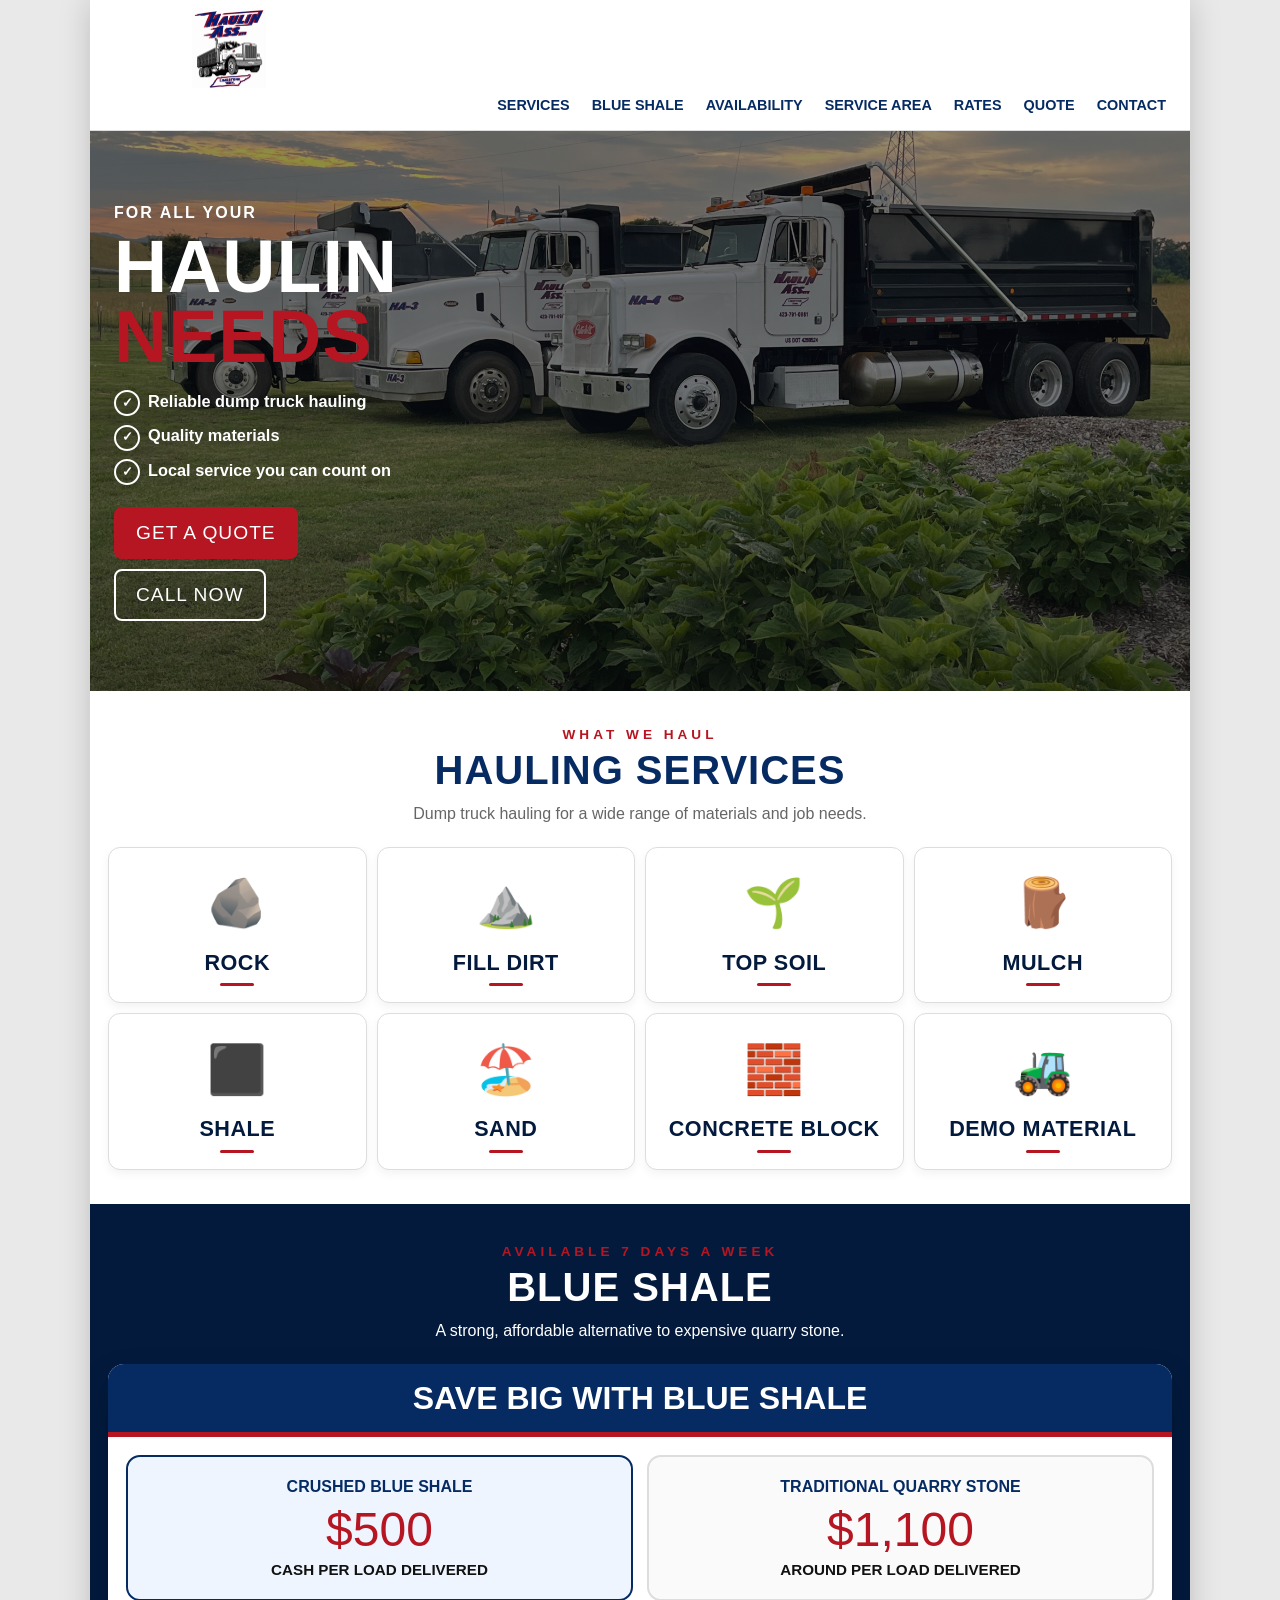
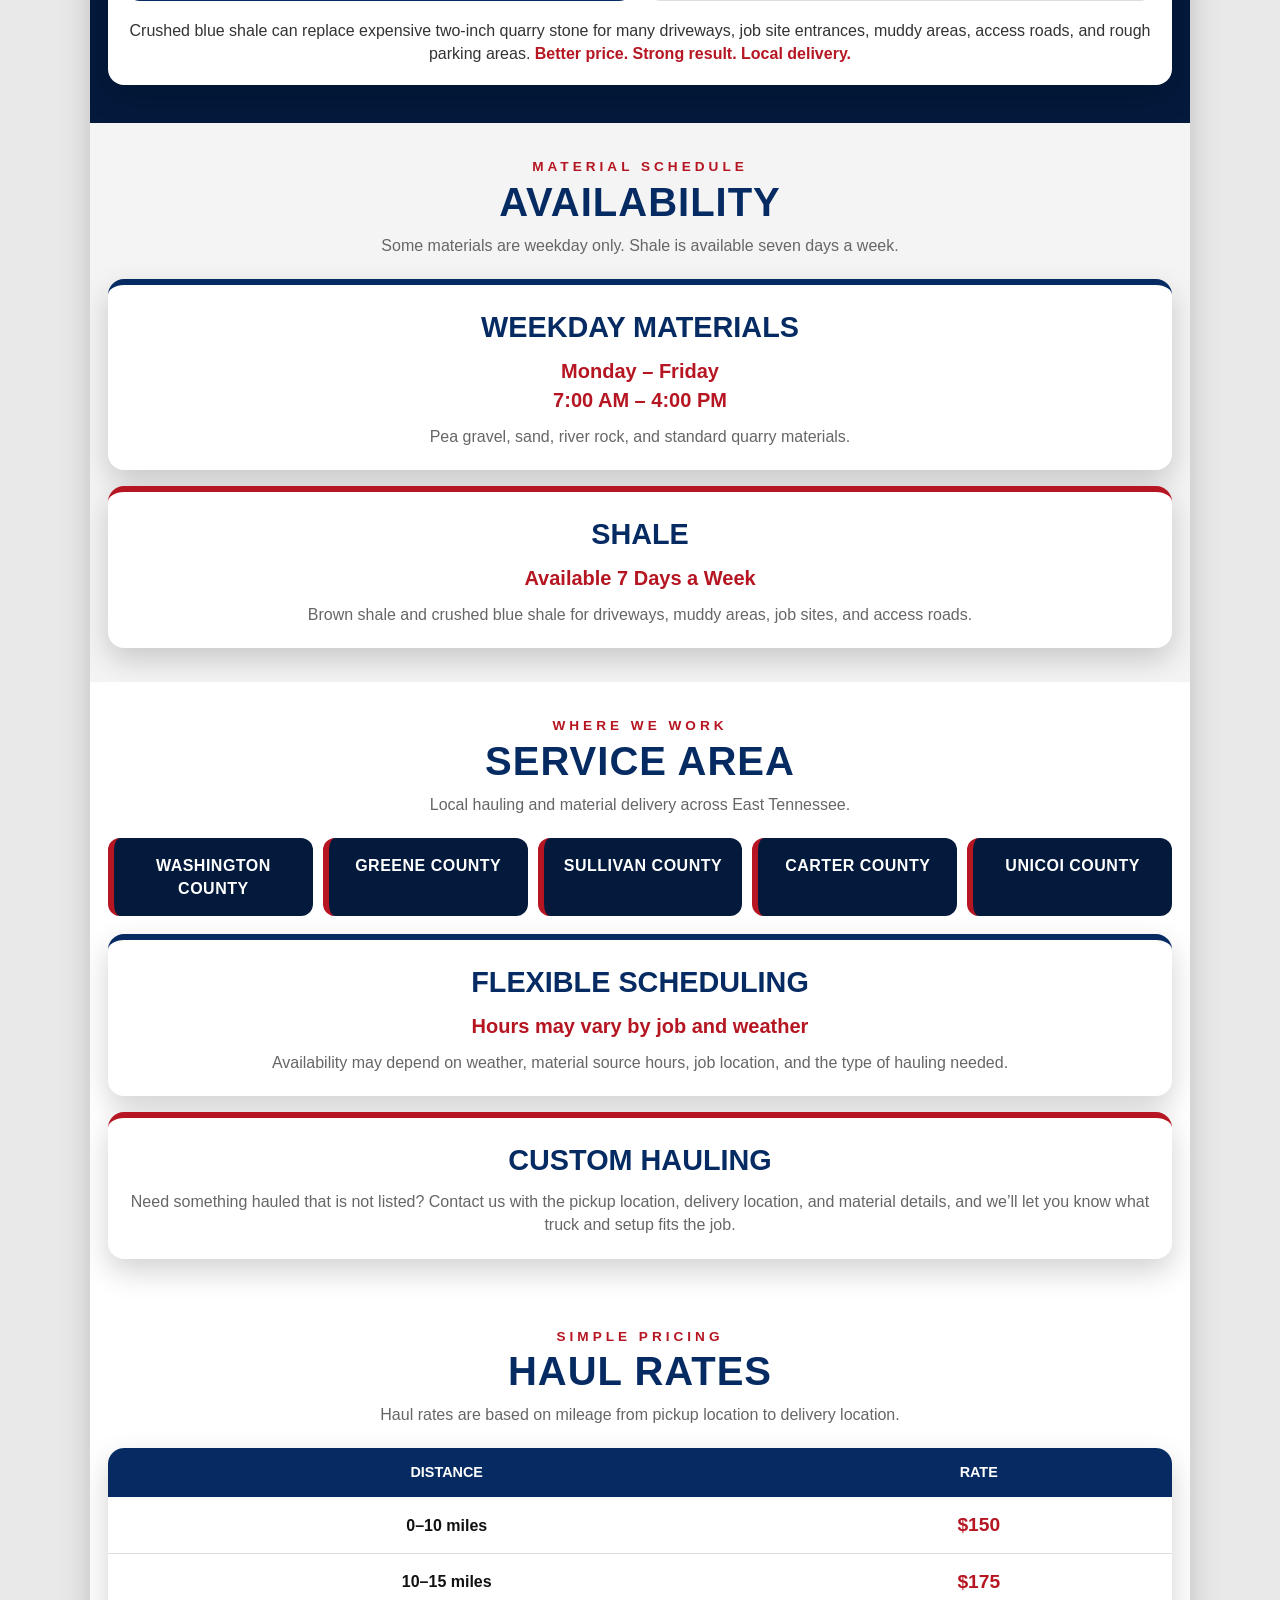
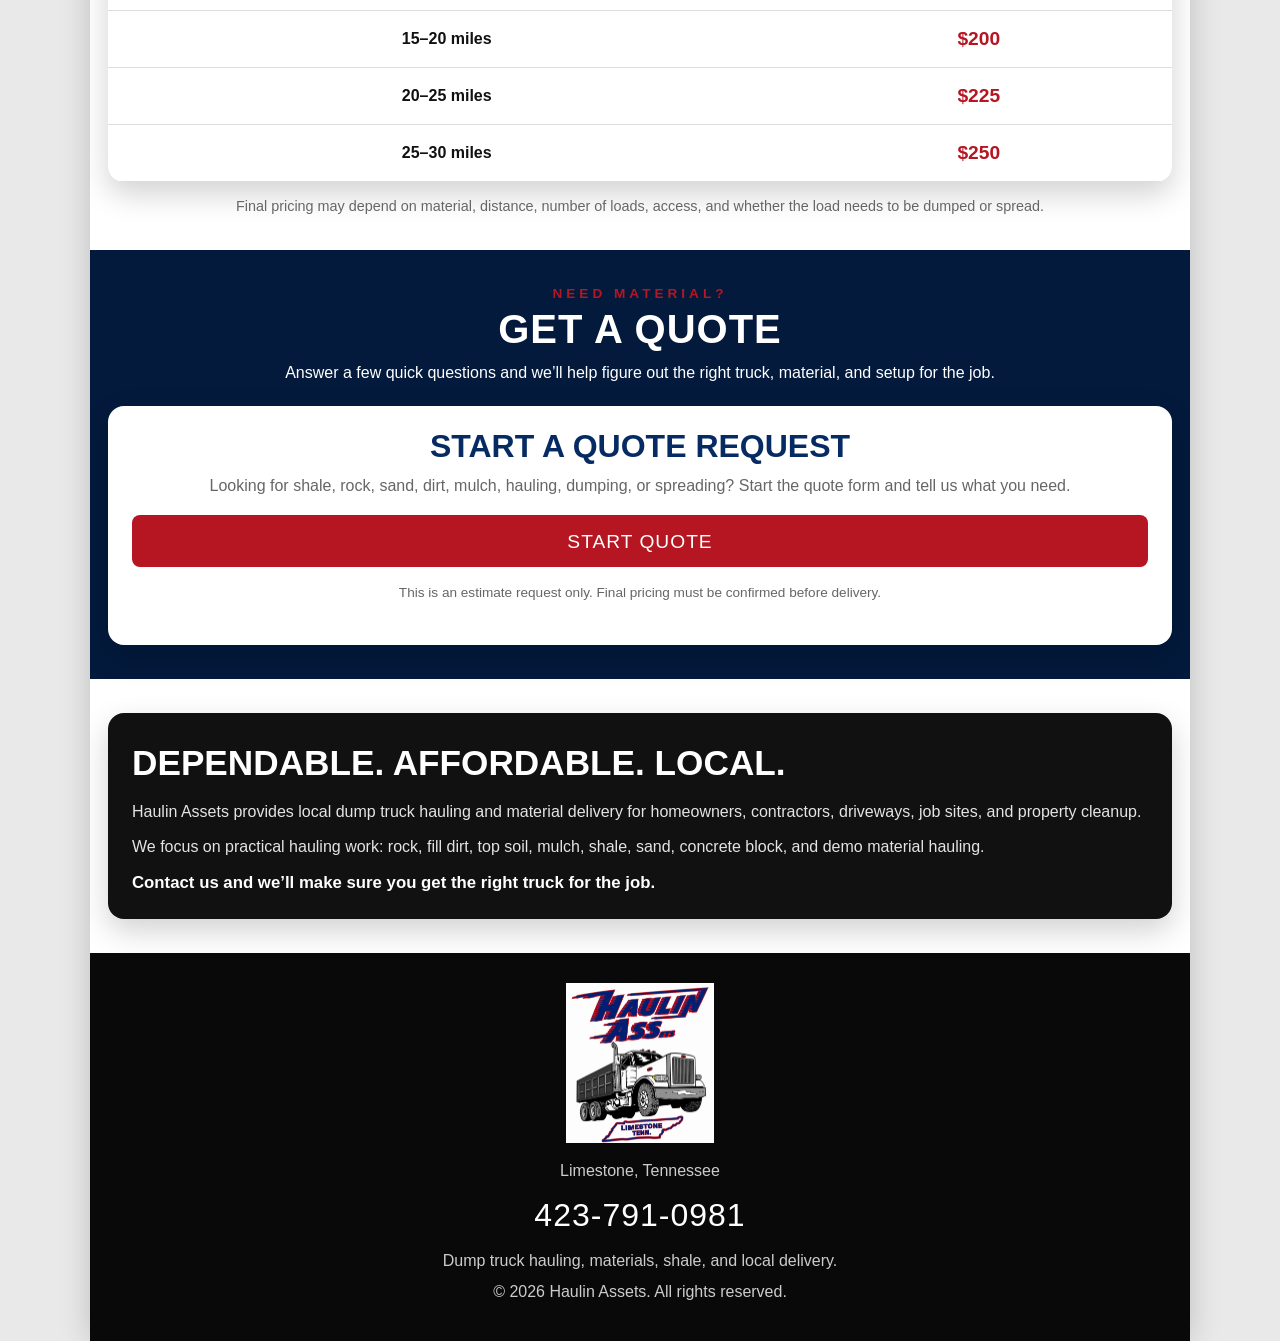
==== commit 75fc9da3: "Fix desktop header CSS and cache bust stylesheet" ====
--- a/index.html
+++ b/index.html
@@ -11,7 +11,7 @@
     content="Haulin Assets provides dump truck hauling, shale, rock, fill dirt, top soil, mulch, sand, concrete block, and material delivery in Limestone, Tennessee and surrounding areas."
   />
 
-  <link rel="stylesheet" href="style.css" />
+  <link rel="stylesheet" href="style.css?v=2" />
 </head>
 
 <body>
--- a/style.css
+++ b/style.css
@@ -883,70 +883,7 @@
   margin-bottom: 2px;
 }
 
-/* DESKTOP */
-
-@media (min-width: 700px) {
-  .page {
-    max-width: 1100px;
-    padding-bottom: 0;
-  }
-
-  .header-inner {
-    max-width: 1100px;
-    min-height: 220px;
-    margin: 0 auto;
-    padding: 0 18px;
-  }
-
-  .logo-wrap {
-    width: 520px;
-    max-width: 50%;
-    height: 215px;
-  }
-
-  .logo-wrap img {
-    transform: scale(1.65);
-  }
-
-  .menu-btn {
-    display: none;
-  }
-
-  .nav {
-    display: flex;
-    justify-content: flex-end;
-    gap: 24px;
-    padding: 0 18px 14px;
-    border-top: none;
-  }
-
-  .nav a {
-    border-bottom: none;
-  }
-
-  .hero {
-    min-height: 560px;
-  }
-
-  .service-grid {
-    grid-template-columns: repeat(4, 1fr);
-  }
-
-  .compare {
-    grid-template-columns: 1fr 1fr;
-  }
-
-  .area-grid {
-    grid-template-columns: repeat(5, 1fr);
-  }
-
-  .bottom-bar {
-    display: none;
-  }
-}
-
-
-/* LOGO SLAM INTRO FIX */
+/* LOGO SLAM INTRO */
 
 .intro-screen {
   position: fixed;
@@ -1019,4 +956,91 @@
     visibility: hidden;
     pointer-events: none;
   }
-}+}
+
+/* DESKTOP */
+
+@media (min-width: 700px) {
+  .page {
+    max-width: 1100px;
+    padding-bottom: 0;
+  }
+
+  .header {
+    position: sticky;
+    top: 0;
+  }
+
+  .header-inner {
+    max-width: 1100px;
+    min-height: 95px;
+    height: 95px;
+    margin: 0 auto;
+    padding: 10px 24px;
+    display: flex;
+    align-items: center;
+    justify-content: space-between;
+    overflow: visible;
+  }
+
+  .logo-wrap {
+    width: 230px;
+    max-width: 230px;
+    height: 80px;
+    display: flex;
+    align-items: center;
+    justify-content: flex-start;
+    overflow: visible;
+  }
+
+  .logo-wrap img {
+    width: 100%;
+    height: 100%;
+    max-height: 80px;
+    object-fit: contain;
+    transform: none;
+  }
+
+  .menu-btn {
+    display: none;
+  }
+
+  .nav {
+    display: flex;
+    align-items: center;
+    justify-content: flex-end;
+    gap: 22px;
+    padding: 0 24px 14px;
+    max-width: 1100px;
+    margin: 0 auto;
+    border-top: none;
+    background: var(--white);
+  }
+
+  .nav a {
+    border-bottom: none;
+    padding: 0;
+    font-size: 0.9rem;
+    white-space: nowrap;
+  }
+
+  .hero {
+    min-height: 560px;
+  }
+
+  .service-grid {
+    grid-template-columns: repeat(4, 1fr);
+  }
+
+  .compare {
+    grid-template-columns: 1fr 1fr;
+  }
+
+  .area-grid {
+    grid-template-columns: repeat(5, 1fr);
+  }
+
+  .bottom-bar {
+    display: none;
+  }
+}
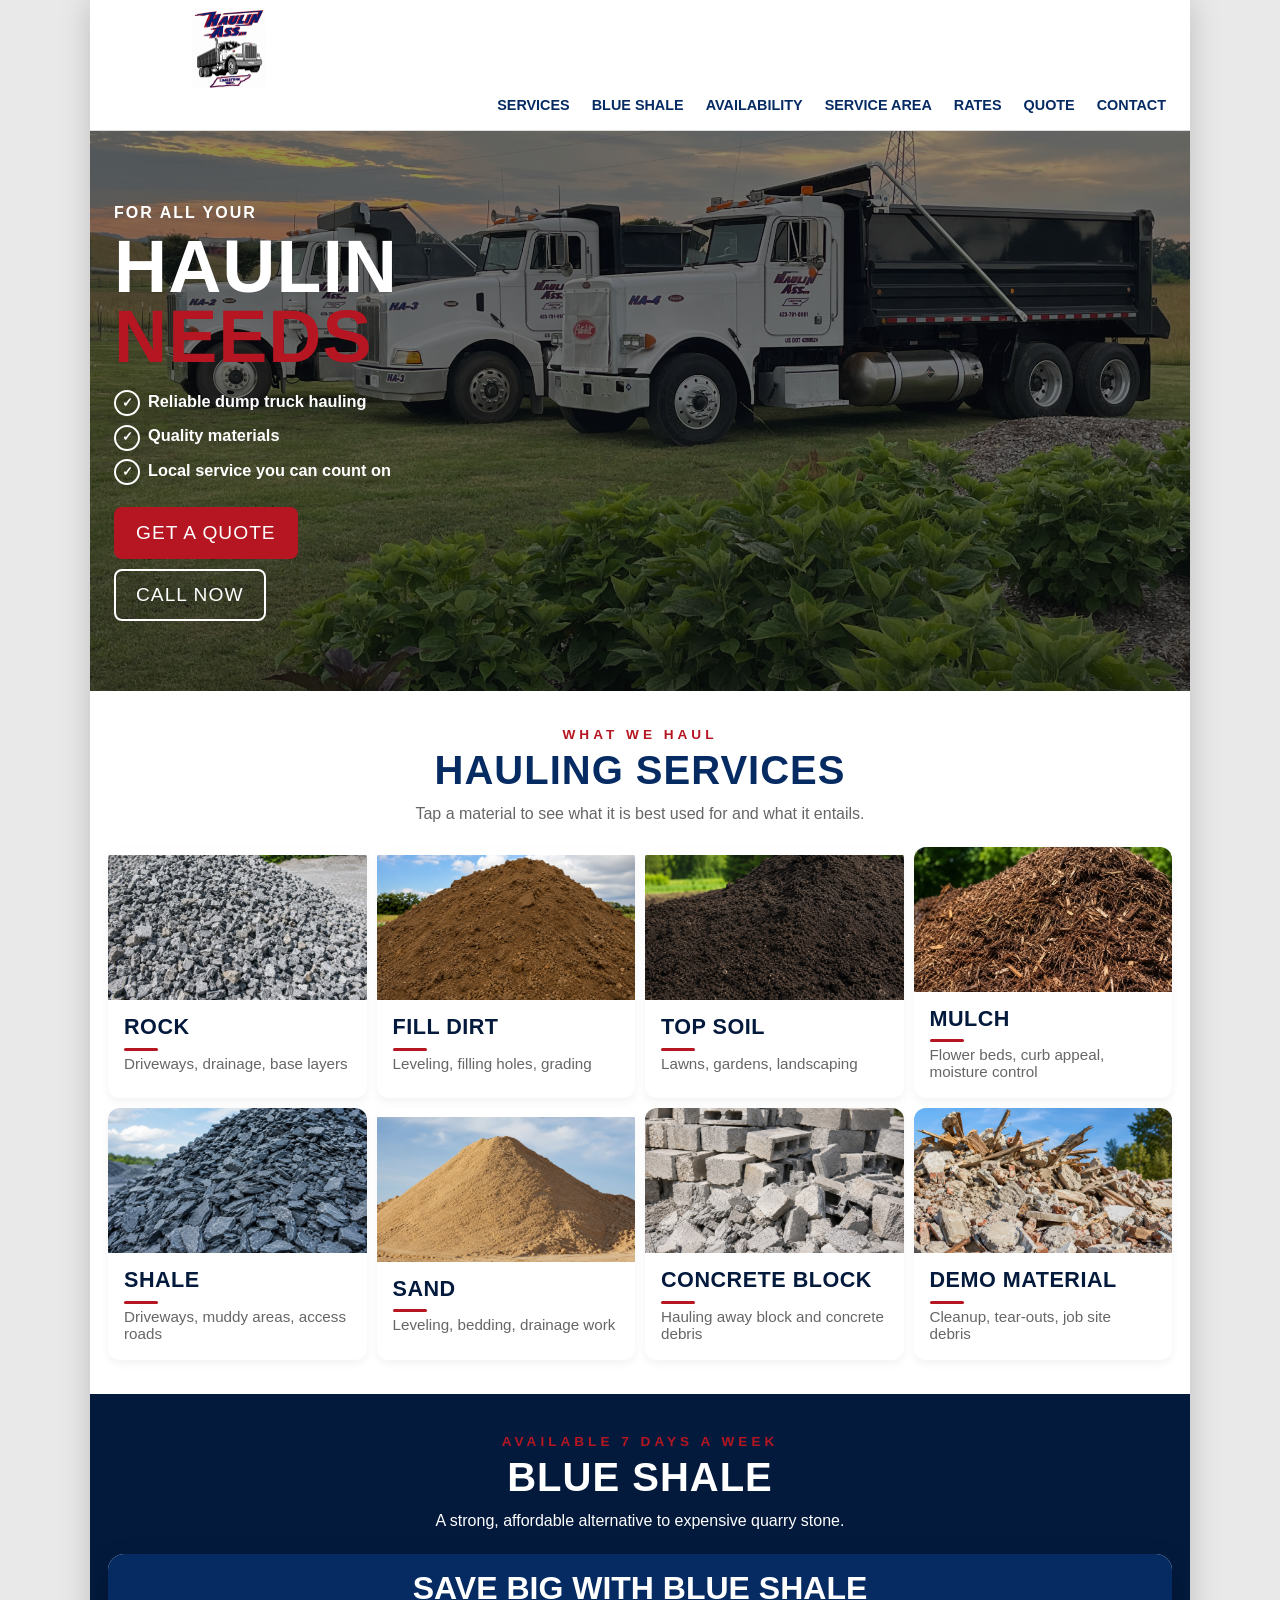
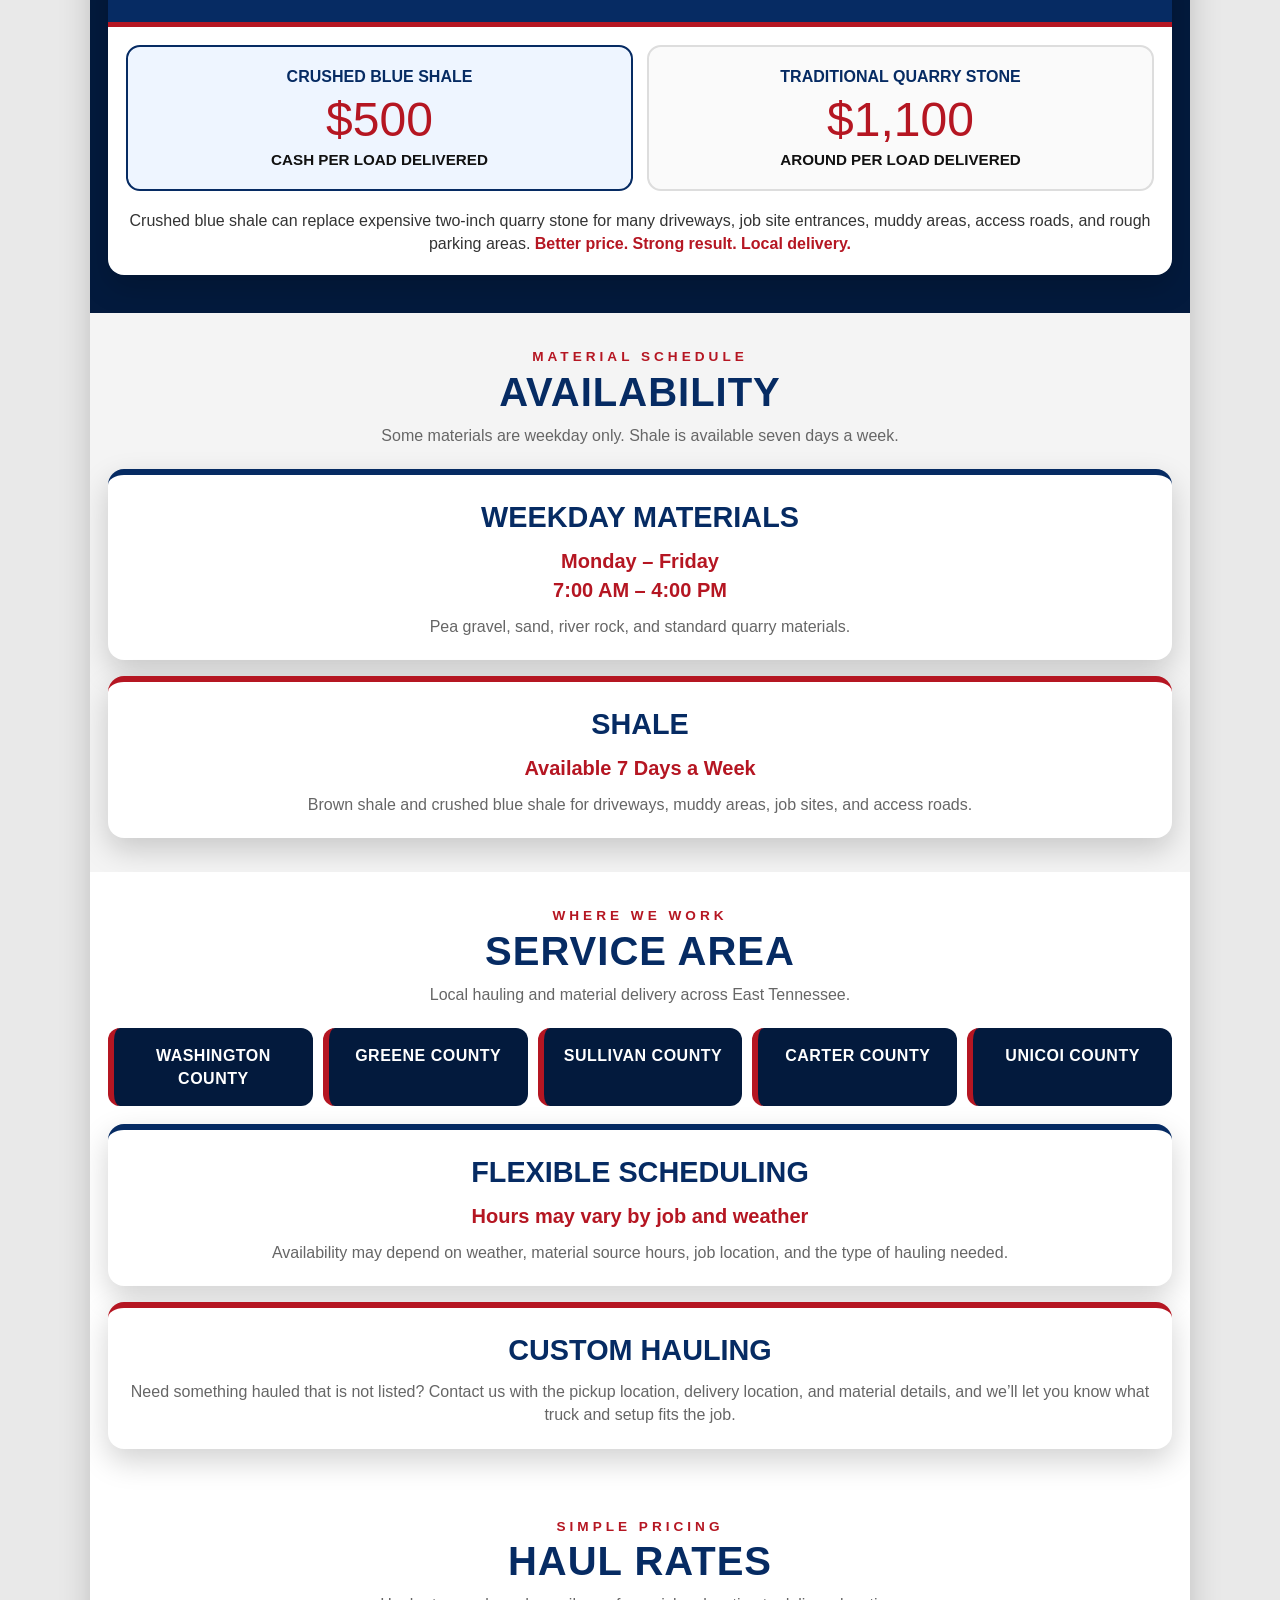
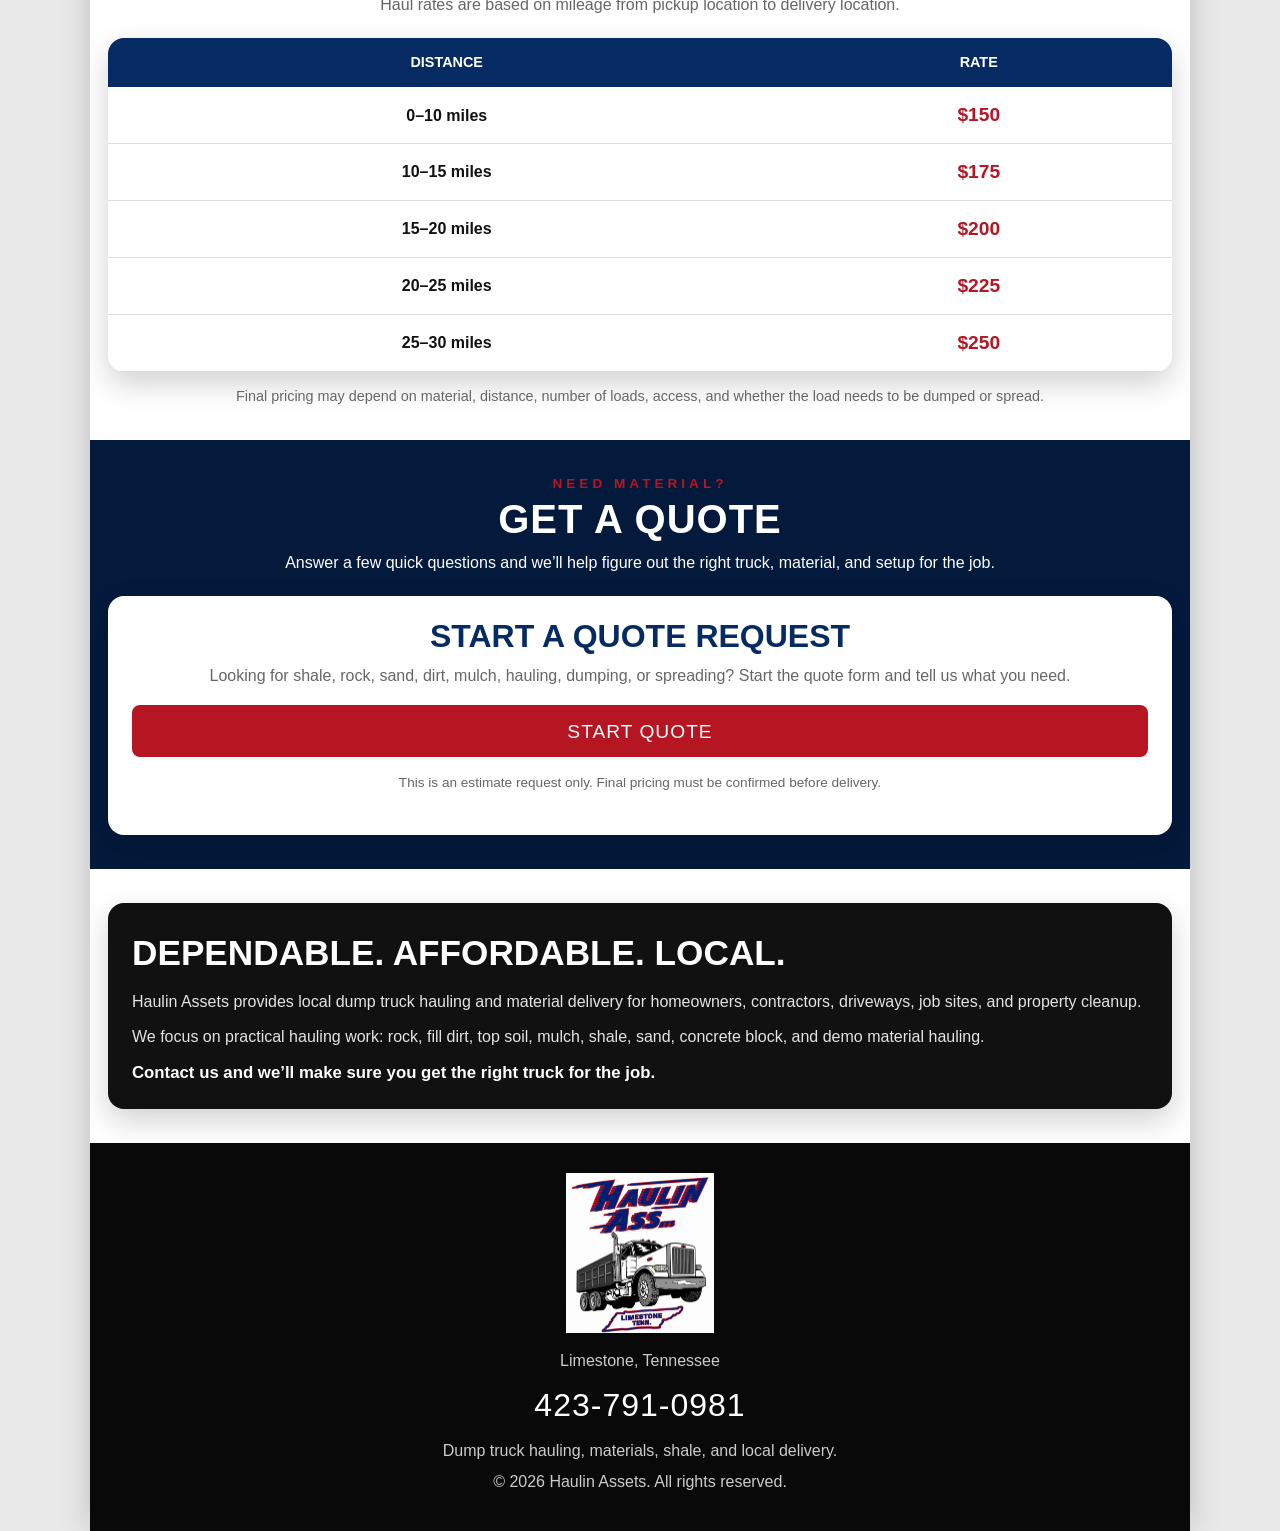
==== commit 622bd7a5: "Add files via upload" ====
--- a/index.html
+++ b/index.html
@@ -11,7 +11,7 @@
     content="Haulin Assets provides dump truck hauling, shale, rock, fill dirt, top soil, mulch, sand, concrete block, and material delivery in Limestone, Tennessee and surrounding areas."
   />
 
-  <link rel="stylesheet" href="style.css?v=2" />
+  <link rel="stylesheet" href="style.css" />
 </head>
 
 <body>
@@ -76,48 +76,84 @@
         <div class="section-title">
           <div class="small">What We Haul</div>
           <h2>Hauling Services</h2>
-          <p>Dump truck hauling for a wide range of materials and job needs.</p>
-        </div>
-
-        <div class="service-grid">
-          <div class="service-card">
-            <div class="service-icon">🪨</div>
+          <p>Tap a material to see what it is best used for and what it entails.</p>
+        </div>
+
+        <div class="service-grid material-grid">
+
+          <button class="service-card material-card" data-material="rock">
+            <img src="rock.png" alt="Rock material" class="material-img" />
             <h3>Rock</h3>
-          </div>
-
-          <div class="service-card">
-            <div class="service-icon">⛰️</div>
+            <p>Driveways, drainage, base layers</p>
+          </button>
+
+          <button class="service-card material-card" data-material="fill-dirt">
+            <img src="fill-dirt.png" alt="Fill dirt material" class="material-img" />
             <h3>Fill Dirt</h3>
-          </div>
-
-          <div class="service-card">
-            <div class="service-icon">🌱</div>
+            <p>Leveling, filling holes, grading</p>
+          </button>
+
+          <button class="service-card material-card" data-material="top-soil">
+            <img src="top-soil.png" alt="Top soil material" class="material-img" />
             <h3>Top Soil</h3>
-          </div>
-
-          <div class="service-card">
-            <div class="service-icon">🪵</div>
+            <p>Lawns, gardens, landscaping</p>
+          </button>
+
+          <button class="service-card material-card" data-material="mulch">
+            <img src="mulch.png" alt="Mulch material" class="material-img" />
             <h3>Mulch</h3>
-          </div>
-
-          <div class="service-card">
-            <div class="service-icon">⬛</div>
+            <p>Flower beds, curb appeal, moisture control</p>
+          </button>
+
+          <button class="service-card material-card" data-material="shale">
+            <img src="shale.png" alt="Shale material" class="material-img" />
             <h3>Shale</h3>
-          </div>
-
-          <div class="service-card">
-            <div class="service-icon">🏖️</div>
+            <p>Driveways, muddy areas, access roads</p>
+          </button>
+
+          <button class="service-card material-card" data-material="sand">
+            <img src="sand.png" alt="Sand material" class="material-img" />
             <h3>Sand</h3>
-          </div>
-
-          <div class="service-card">
-            <div class="service-icon">🧱</div>
+            <p>Leveling, bedding, drainage work</p>
+          </button>
+
+          <button class="service-card material-card" data-material="concrete-block">
+            <img src="concrete-block.png" alt="Concrete block material" class="material-img" />
             <h3>Concrete Block</h3>
-          </div>
-
-          <div class="service-card">
-            <div class="service-icon">🚜</div>
+            <p>Hauling away block and concrete debris</p>
+          </button>
+
+          <button class="service-card material-card" data-material="demo-material">
+            <img src="demo-material.png" alt="Demo material" class="material-img" />
             <h3>Demo Material</h3>
+            <p>Cleanup, tear-outs, job site debris</p>
+          </button>
+
+        </div>
+
+        <div class="material-modal" id="materialModal">
+          <div class="material-modal-content">
+            <button class="material-close" id="materialClose" aria-label="Close material details">×</button>
+
+            <img id="materialModalImg" src="" alt="" class="material-modal-img" />
+
+            <div class="material-modal-body">
+              <div class="small">Material Details</div>
+              <h3 id="materialModalTitle"></h3>
+              <p id="materialModalDescription"></p>
+
+              <div class="material-info-block">
+                <strong>Best used for:</strong>
+                <p id="materialModalUses"></p>
+              </div>
+
+              <div class="material-info-block">
+                <strong>Good to know:</strong>
+                <p id="materialModalNotes"></p>
+              </div>
+
+              <a class="btn btn-red" href="quote.html">Request This Material</a>
+            </div>
           </div>
         </div>
       </section>
@@ -341,4 +377,4 @@
 
   <script src="script.js"></script>
 </body>
-</html>
+</html>
--- a/style.css
+++ b/style.css
@@ -326,6 +326,155 @@
   border-radius: 100px;
 }
 
+/* MATERIAL PHOTO CARDS */
+
+.material-grid {
+  align-items: stretch;
+}
+
+.material-card {
+  border: none;
+  cursor: pointer;
+  text-align: left;
+  overflow: hidden;
+  padding: 0;
+  background: var(--white);
+  color: var(--black);
+  font-family: inherit;
+  transition: transform 0.2s ease, box-shadow 0.2s ease;
+}
+
+.material-card:hover {
+  transform: translateY(-4px);
+  box-shadow: var(--shadow);
+}
+
+.material-img {
+  width: 100%;
+  height: 145px;
+  object-fit: cover;
+  display: block;
+}
+
+.material-card h3 {
+  padding: 16px 16px 4px;
+}
+
+.material-card h3::after {
+  margin-left: 0;
+  margin-right: auto;
+}
+
+.material-card p {
+  padding: 0 16px 18px;
+  color: var(--gray);
+  font-size: 0.95rem;
+  text-align: left;
+}
+
+.material-modal {
+  position: fixed;
+  inset: 0;
+  background: rgba(0, 0, 0, 0.72);
+  display: none;
+  align-items: center;
+  justify-content: center;
+  padding: 22px;
+  z-index: 9999;
+}
+
+.material-modal.active {
+  display: flex;
+}
+
+.material-modal-content {
+  width: 100%;
+  max-width: 620px;
+  background: var(--white);
+  border-radius: var(--radius);
+  overflow: hidden;
+  position: relative;
+  box-shadow: var(--shadow);
+}
+
+.material-close {
+  position: absolute;
+  top: 12px;
+  right: 12px;
+  width: 42px;
+  height: 42px;
+  border: none;
+  border-radius: 999px;
+  background: var(--red);
+  color: var(--white);
+  font-size: 2rem;
+  line-height: 1;
+  cursor: pointer;
+  z-index: 2;
+}
+
+.material-modal-img {
+  width: 100%;
+  height: 230px;
+  object-fit: cover;
+  display: block;
+}
+
+.material-modal-body {
+  padding: 24px;
+}
+
+.material-modal-body h3 {
+  font-size: 2rem;
+  margin-bottom: 10px;
+  color: var(--blue);
+}
+
+.material-modal-body > p {
+  color: var(--gray);
+  margin-bottom: 18px;
+}
+
+.material-info-block {
+  background: var(--light);
+  border-left: 5px solid var(--red);
+  padding: 14px 16px;
+  border-radius: 12px;
+  margin-bottom: 14px;
+}
+
+.material-info-block strong {
+  display: block;
+  margin-bottom: 6px;
+  color: var(--black);
+}
+
+.material-info-block p {
+  color: var(--gray);
+}
+
+@media (max-width: 600px) {
+  .material-img {
+    height: 130px;
+  }
+
+  .material-modal {
+    padding: 14px;
+  }
+
+  .material-modal-img {
+    height: 190px;
+  }
+
+  .material-modal-body {
+    padding: 20px;
+  }
+
+  .material-modal-body h3 {
+    font-size: 1.6rem;
+  }
+}
+
 /* BLUE SHALE */
 
 .blue-shale {
@@ -1044,3 +1193,12 @@
     display: none;
   }
 }
+
+.material-modal-content {
+  max-height: 86vh;
+  overflow-y: auto;
+}
+
+.material-modal-body {
+  padding-bottom: 34px;
+}
